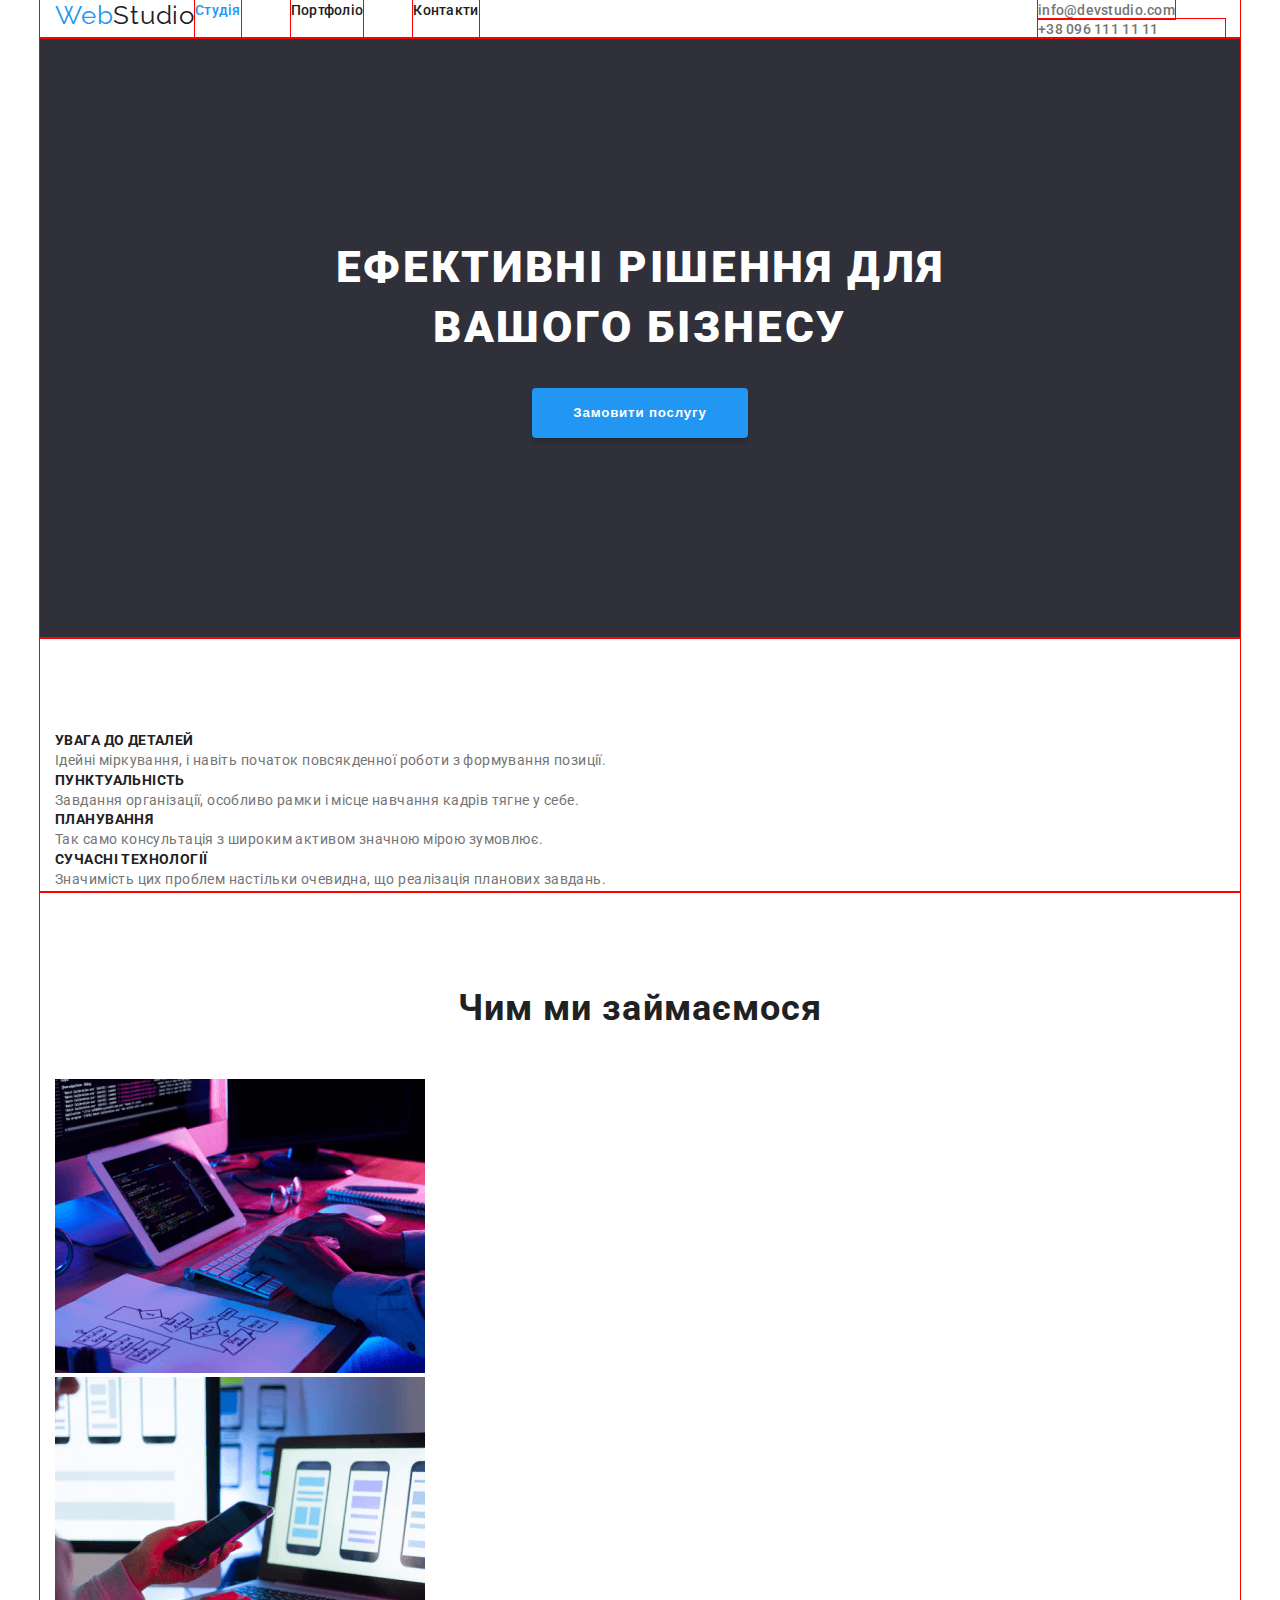
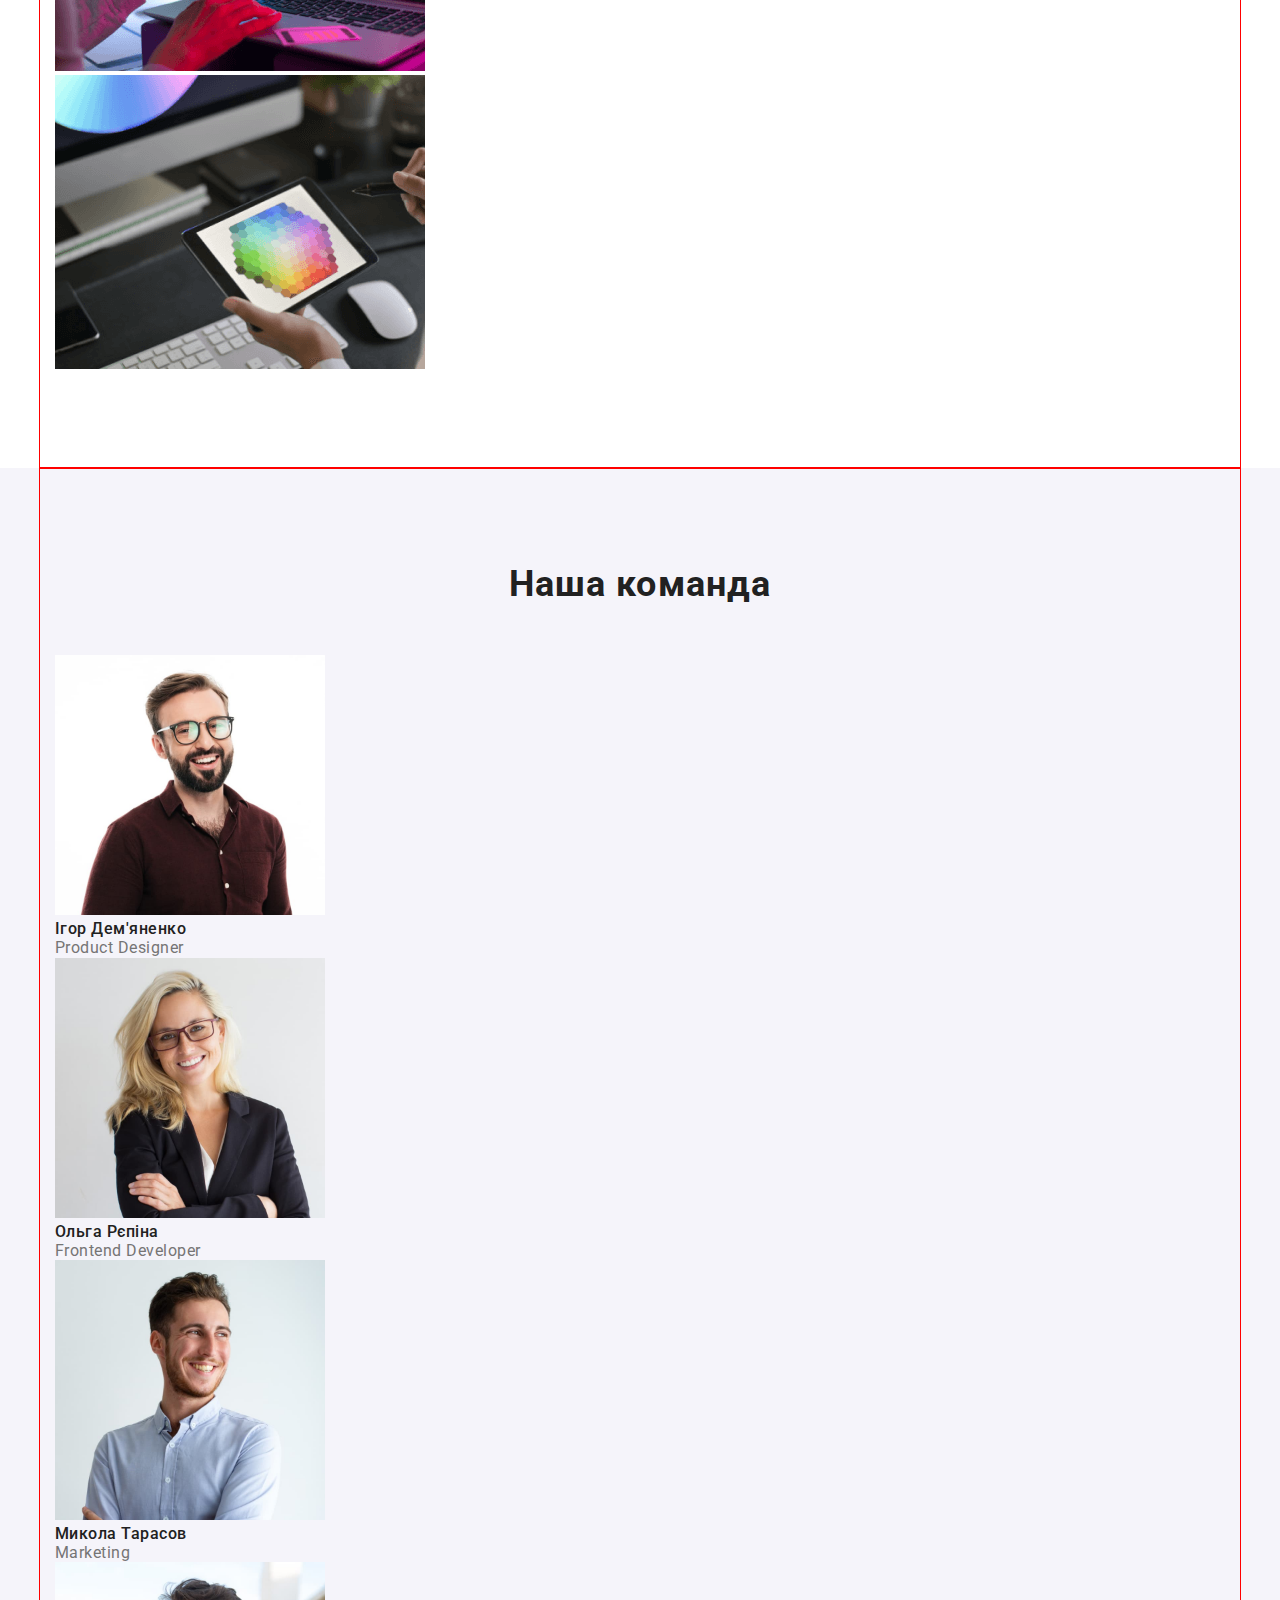
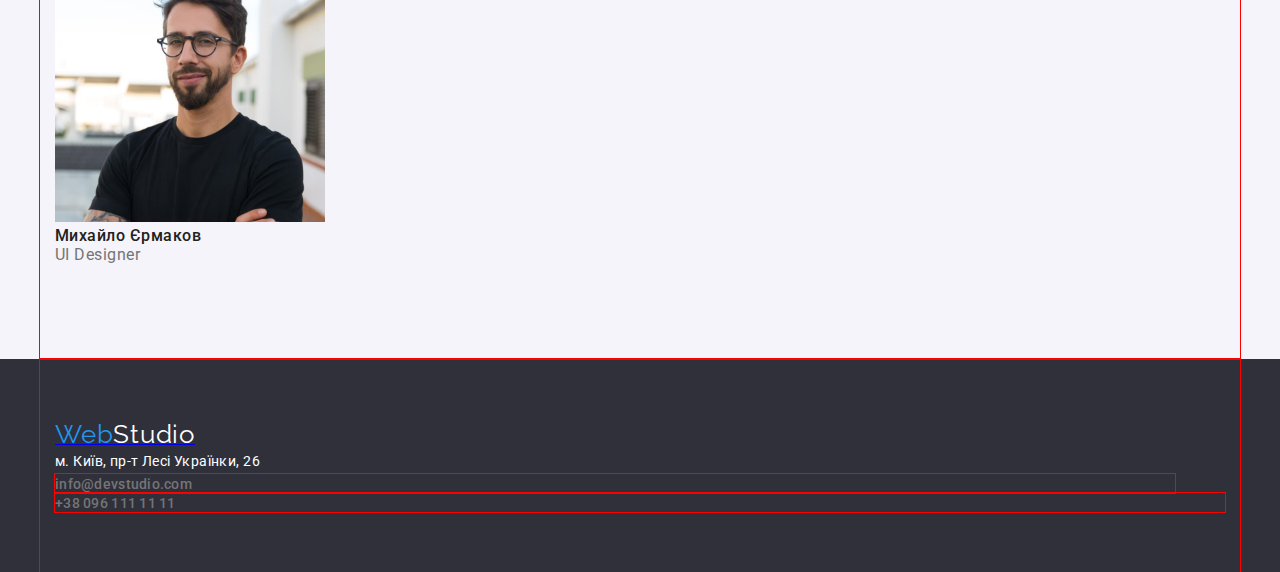
==== index.html @ 4ebe575e "set block model" ====
<!DOCTYPE html>
<html lang="uk">
<head>
    <meta charset="UTF-8">
    <meta http-equiv="X-UA-Compatible" content="IE=edge">
    <meta name="viewport" content="width=device-width, initial-scale=1.0">
    <title>Студія</title>
    <link rel="preconnect" href="https://fonts.googleapis.com">
    <link rel="preconnect" href="https://fonts.gstatic.com" crossorigin>
    <link href="https://fonts.googleapis.com/css2?family=Raleway:wght@700&family=Roboto:wght@400;500;700;900&display=swap"
    rel="stylesheet">
    <link rel="stylesheet" href="https://cdnjs.cloudflare.com/ajax/libs/modern-normalize/1.1.0/modern-normalize.min.css" integrity="sha512-wpPYUAdjBVSE4KJnH1VR1HeZfpl1ub8YT/NKx4PuQ5NmX2tKuGu6U/JRp5y+Y8XG2tV+wKQpNHVUX03MfMFn9Q==" crossorigin="anonymous" referrerpolicy="no-referrer" />
    <link rel="stylesheet" href="./css/styles.css">
</head>

<body class="page">
    <header>
        <div class="container header-flex">
            <!-- WebStudio Logo —- include "img" (in case of logo) or text (in case of formatted text) into "a"
                because normally users use it to return to a home page-->
                <!-- tag nav is also for "logo" -->
            <nav>
                <!-- Navigation -->
                <a href="./index.html" class="logo">
                    <span class="logo-1-3">Web</span><span class="logo-2-3">Studio</span>
                </a>
                <ul class="list page-nav">
                    <li><a href="./index.html" class="current">Студія</a></li>
                    <li><a href="./portfolio.html">Портфоліо</a></li>
                    <li><a href="">Контакти</a></li>
                </ul>
            </nav>
            <!-- Contacts List -->
            <ul class="list contact-nav">
                <li><a href="mailto:info@devstudio.com">info@devstudio.com</a></li>
                <li><a href="tel:+380961111111">+38 096 111 11 11</a></li>
            </ul>
        </div>
    </header>
    <!-- Unique Page Content -->
    <main>
    <!-- add section within block div because it is a separate section -->
        <section class="hero container">
            <!-- if u c that a part of a string begins from a new string simply use "br" -->
            <h1 class="hero-title">Ефективні рішення для <br /> вашого бізнесу</h1>
            <button type="button" class="hero-button">Замовити послугу</button>
        </section>
        <!-- one block for the next two sections(?) -->
            <!-- use "section" when u c homogeneous content for semantics -->
        <section class="section">
            <div class="container">
                <!-- sometimes there can be no header in a section. adding a header to it (h2 below) improves semantics -->
                <h2 class="hide-heading">Наші переваги</h2>
                <!-- use "ul" if u see several similar elements repeating in a row -->
                <ul class="list pros-list">
                    <li>
                        <h3 class="section-title">Увага до деталей</h3>
                        <p class="section-text">Ідейні міркування, і навіть початок повсякденної роботи з формування позиції.</p>
                    </li>
                    <li>
                        <h3 class="section-title">Пунктуальність</h3>
                        <p class="section-text">Завдання організації, особливо рамки і місце навчання кадрів тягне у себе.</p>
                    </li>
                    <li>
                        <h3 class="section-title">Планування</h3>
                        <p class="section-text">Так само консультація з широким активом значною мірою зумовлює.</p>
                    </li>
                    <li>
                        <h3 class="section-title">Сучасні технології</h3>
                        <p class="section-text">Значимість цих проблем настільки очевидна, що реалізація планових завдань.</p>
                    </li>
                </ul>
            </div>
        </section>
        <!-- what we do section -->
        <section class="section-services">
            <div class="container activity-list">
                <h2 class="section-title bigfont">Чим ми займаємося</h2>
                <!-- use "ul" if u see several similar elements repeating in a row -->
                <ul class="list">
                    <li>
                        <img src="images/box1.png" alt="What We Do Picture" width="370">
                    </li>
                    <li>
                        <img src="images/box2.png" alt="What We Do Picture" width="370">
                    </li>
                    <li>
                        <img src="images/box3.png" alt="What We Do Picture" width="370">
                    </li>
                </ul>  
            </div>  
        </section>
            <!-- add "our team" section -->
        <section class="section team">
            <div class="container team-list">
                <h2 class="section-title bigfont">Наша команда</h2>
                <!-- use "ul" if u see several similar elements repeating in a row -->
                <ul class="list">
                    <li>
                        <img src="images/ihor.jpg" alt="Photo of Ihor D." width="270">
                        <h3 class="team-member">Ігор Дем'яненко</h3>
                        <p class="work-position">Product Designer</p>
                    </li>
                    <li>
                        <img src="images/olha.jpg" alt="Photo of Olha R." width="270">
                        <h3 class="team-member">Ольга Рєпіна</h3>
                        <p class="work-position">Frontend Developer</p>
                    </li>
                    <li>
                        <img src="images/mykola.jpg" alt="Photo of Mykola T." width="270">
                        <h3 class="team-member">Микола Тарасов</h3>
                        <p class="work-position">Marketing</p>
                    </li>
                    <li>
                        <img src="images/mykhailo.jpg" alt="Photo of Mykhailo Y." width="270">
                        <h3 class="team-member">Михайло Єрмаков</h3>
                        <p class="work-position">UI Designer</p>
                    </li>
                </ul>
            </div>
        </section>
    </main>
    <footer class="page-footer">
        <div class="container footer-padding">
            <a href="./index.html">
                <span class="logo-1-3">Web</span><span class="logo-3-3">Studio</span>
            </a>
            <address class="address">
                <p class="entry">м. Київ, пр-т Лесі Українки, 26</p>
                <ul class="list contact-nav">
                    <li><a href="mailto:info@devstudio.com" class="contact">info@devstudio.com</a></li>
                    <li><a href="tel:+380961111111" class="contact">+38 096 111 11 11</a></li>
                </ul>
            </address>
        </div>
    </footer>
</body>
</html>
---- css/styles.css ----
/* main text color: #212121 */
/* secondary text color: #757575 */
/* white text color: #FFFFFF */
/* white page bg color: #FFFFFF */
/* secondary page bg color: #F5F4FA */
/* accent color: #2196F3 */
/* dark hero bg and footer bg color: #2F303A */
/* off white color: #F5F4FA */

/* page main color custom css variables */
:root {
    --main-text-color: #212121;
    --secondary-text-color: #757575;
    --accent-color: #2196F3;
    --off-white-color: #F5F4FA;
    --white-text-color: #FFFFFF;
    --dark-background-color: #2F303A;
}

p,
h1,
h2,
h3,
h4,
h5,
h6 {
    margin: 0;
}
/* common page style */
.page {
    margin: 0;
    background-color: #FFFFFF;
    color: var(--secondary-text-color);
    font-family: 'Roboto', sans-serif;
}

html {
    box-sizing: border-box;
}

*,
*::before,
*::after {
    box-sizing: inherit;
}

.container {
    width: 1200px;
    padding-left: 15px;
    padding-right: 15px;
    margin-left: auto;
    margin-right: auto;

    outline: 1px solid red;
}

.header-flex {
    display: flex;
    justify-content: space-between;
}

nav {
    display: flex;
}

/* logo style */
.logo-1-3 {
    color: var(--accent-color);
}

.logo-2-3 {
    color: var(--main-text-color);
}

.logo-3-3 {
    color: var(--white-text-color);
}

.logo,
.logo-1-3,
.logo-2-3,
.logo-3-3 {
    text-decoration: none;
    font-family: 'Raleway', sans-serif;
    font-size: 26px;
    line-height: 1.2;
    letter-spacing: 0.03em;
}

/* remove dots from list and settings reset */
.list {
    list-style: none;
    margin-top: 0;
    margin-bottom: 0;
    padding-left: 0;
}

.pros-list {
    padding-top: 95px;
}

.activity-list {
    padding-top: 95px;
    padding-bottom: 95px;
}

.team-list {
    padding-top: 95px;
    padding-bottom: 95px;
}

.filter-list {
    padding-top: 95px;
}

.works-list {
    padding-top: 35px;
    padding-bottom: 95px;
}

/* hide logical header */

.hide-heading {
    display: none;
}

/* page nav */
.page-nav {
    display: flex;
    padding-left: 0;
}

.page-nav li {
    outline: 1px solid red;
}

.page-nav li:not(:last-child) {
    margin-right: 50px;
}

.page-nav a {
    color: var(--main-text-color);
    text-decoration: none;
    font-weight: 500;
    font-size: 14px;
    line-height: 1.14;
    letter-spacing: 0.02em;
}

.contact-nav {
    padding-left: 0;
}

.contact-nav a {
    color: var(--secondary-text-color);
    text-decoration: none;
    font-weight: 500;
    font-size: 14px;
    line-height: 1.14;
    letter-spacing: 0.02em;
}

.contact-nav li {
    outline: 1px solid red;
    margin: 0;
}

.contact-nav li:not(:last-child) {
    margin-right: 50px;
}

.page-nav a:hover,
.contact-nav a:hover,
.page-nav a:focus,
.contact-nav a:focus {
    color: var(--accent-color);
}

.page-nav a.current {
    color: var(--accent-color);
}

/* hero */

.hero {
    background-color: var(--dark-background-color);
    padding-top: 200px;
    padding-bottom: 200px;
    /* put text-align: center; into parent and all descendants will inherit centrical alignment */
    text-align: center;
}

.hero .hero-title {
    color: var(--white-text-color);
    font-weight: 900;
    font-size: 44px;
    line-height: 1.36;
    letter-spacing: 0.06em;
    text-transform: uppercase;

    margin-top: 0;
    margin-bottom: 30px;
}

.hero-button {
    color: var(--white-text-color);
    font-weight: 700;
    line-height: 1.88;
    letter-spacing: 0.06em;
    
    background-color: var(--accent-color);

    min-width: 216px;
    height: 50px;

    box-shadow: 0px 4px 4px rgba(0, 0, 0, 0.15);
    border-radius: 4px;
    border: 0;
}

.hero-button:hover {
    cursor: pointer;
}

/* section title formatting */
.section.team {
    background-color: var(--off-white-color);
}

.section-title {
    color: var(--main-text-color);
    font-weight: 700;
    font-size: 14px;
    line-height: 1.14;
    letter-spacing: 0.03em;
    text-transform: uppercase;
    margin-top:0;
}

.section-text {
    font-weight: 400;
    font-size: 14px;
    line-height: 1.71;
    letter-spacing: 0.03em;
}

.section-title.bigfont {
    font-size: 36px;
    line-height: 1.17;
    text-align: center;
    text-transform: unset;
    margin-bottom: 50px;
}

/* our team */

.team-member {
    color: var(--main-text-color);
    font-weight: 500;
    font-size: 16px;
    line-height: 1.19;
    letter-spacing: 0.03em;
}

.work-position {
    font-weight: 400;
    font-size: 16px;
    line-height: 1.19;
    letter-spacing: 0.03em;
}

/* buttons */

.button {
    color: var(--main-text-color);
    background-color: var(--off-white-color);
    border: 0px;

    font-family: inherit;
    font-weight: 500;
    font-size: 16px;
    line-height: 1.62;
    letter-spacing: 0.03em;

    cursor: pointer;
}
.button:hover,
.button:focus {
    color: var(--white-text-color);
    background-color: var(--accent-color);
}

/* works section */

.works a {
    text-decoration: none;
}

.works h2 {
    color: var(--main-text-color);
    font-weight: 700;
    font-size: 18px;
    line-height: 2;
    letter-spacing: 0.06em;
}

.works p {
    color: var(--secondary-text-color);
    font-weight: 400;
    font-size: 16px;
    line-height: 1.88;
    letter-spacing: 0.03em;
}

/* footer */
.page-footer {
    background-color: var(--dark-background-color);
}

.footer-padding {
    padding-top: 60px;
    padding-bottom: 60px;
}

.entry {
    color: var(--white-text-color);
    font-style: normal;
    font-weight: 400;
    font-size: 14px;
    line-height: 1.71;
    letter-spacing: 0.03em;
}

.contact {
    color: rgba(255, 255, 255, 0.6);
    font-style: normal;
    text-decoration: none;
    font-weight: 400;
    font-size: 14px;
    line-height: 1.71;
    letter-spacing: 0.03em;
}
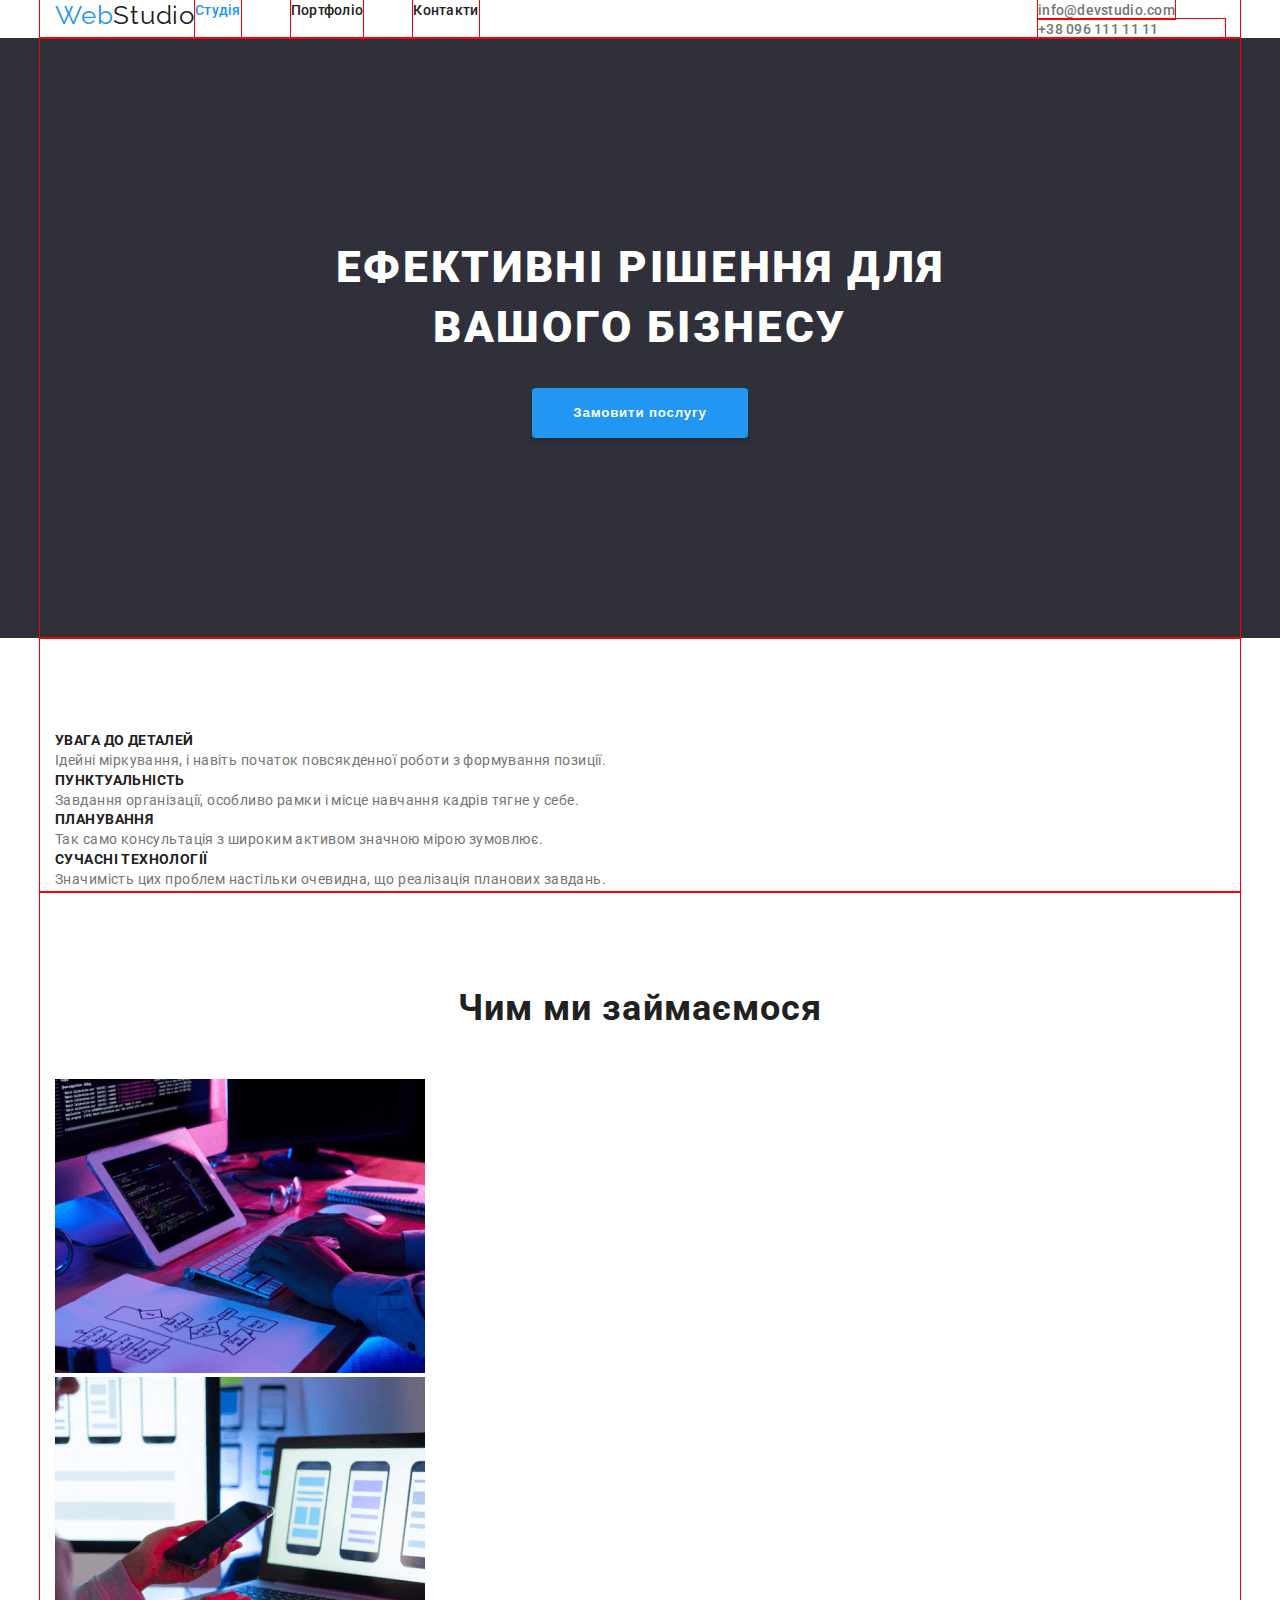
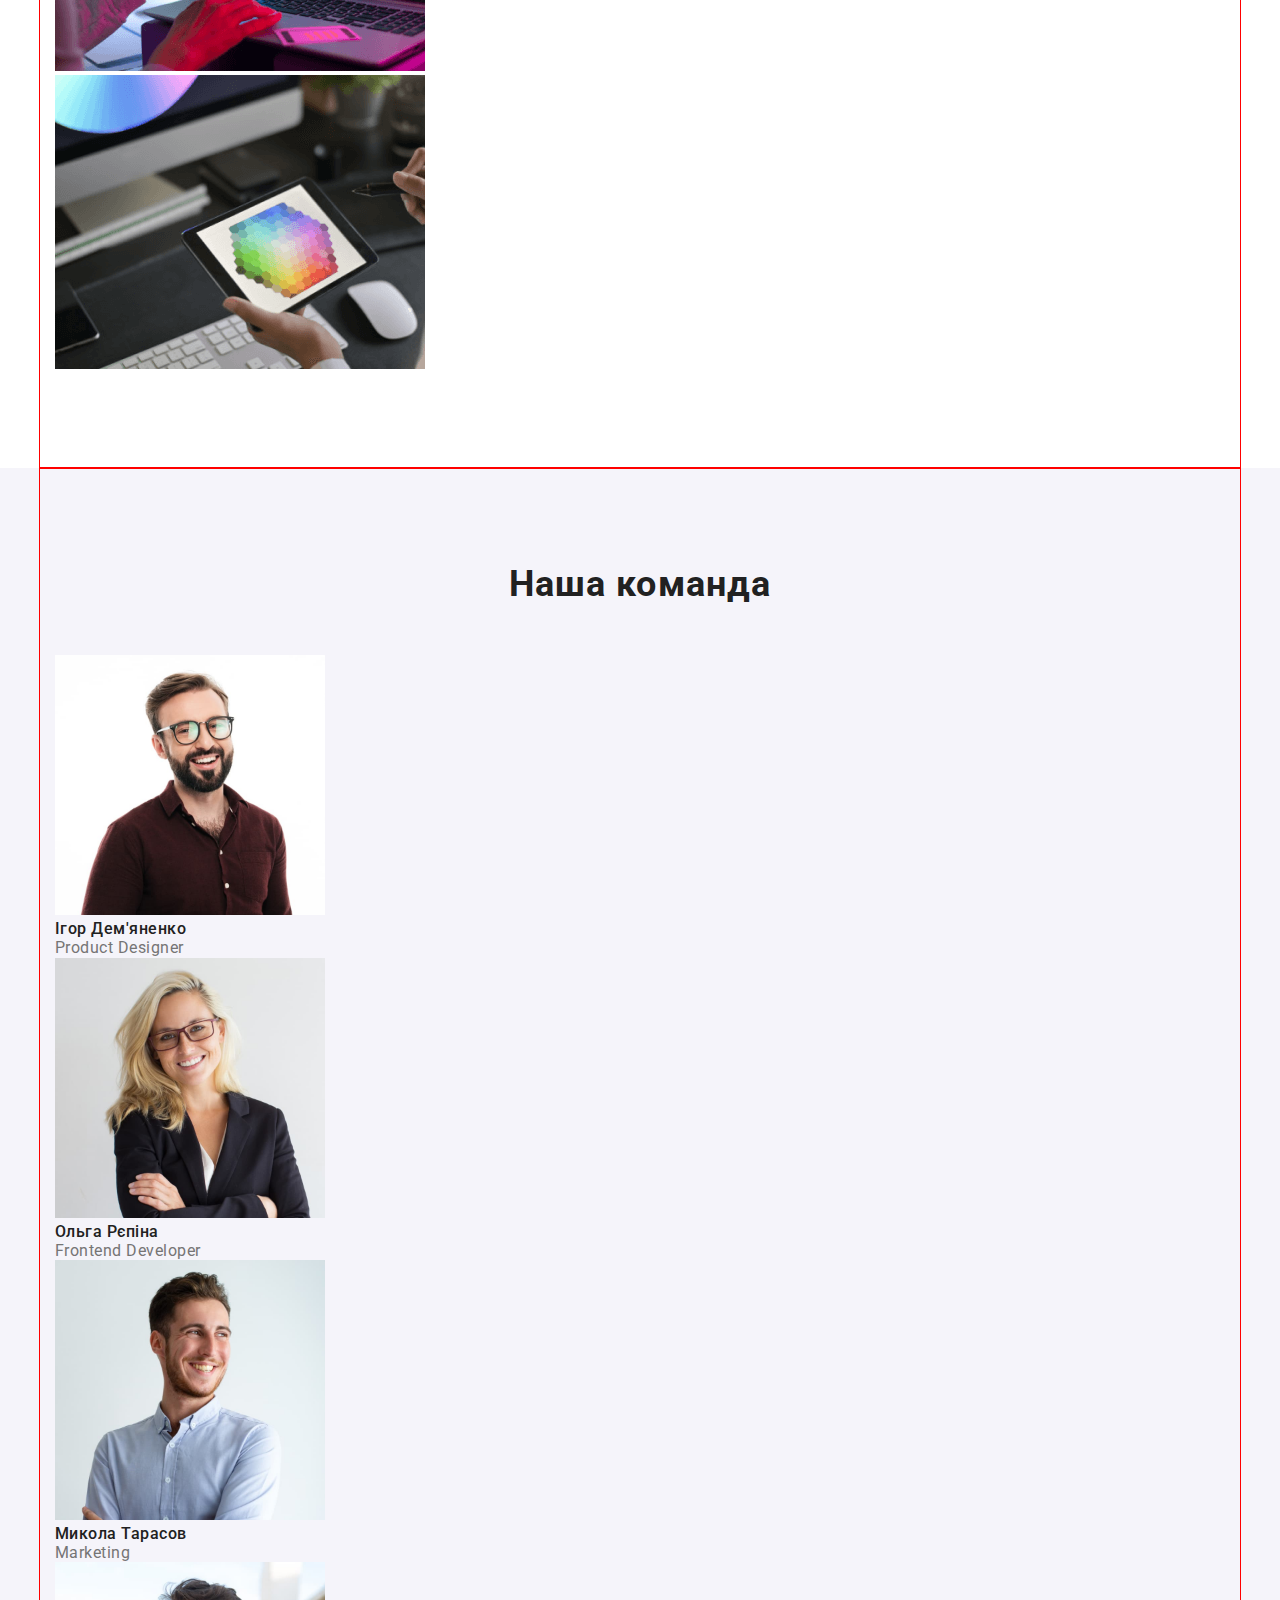
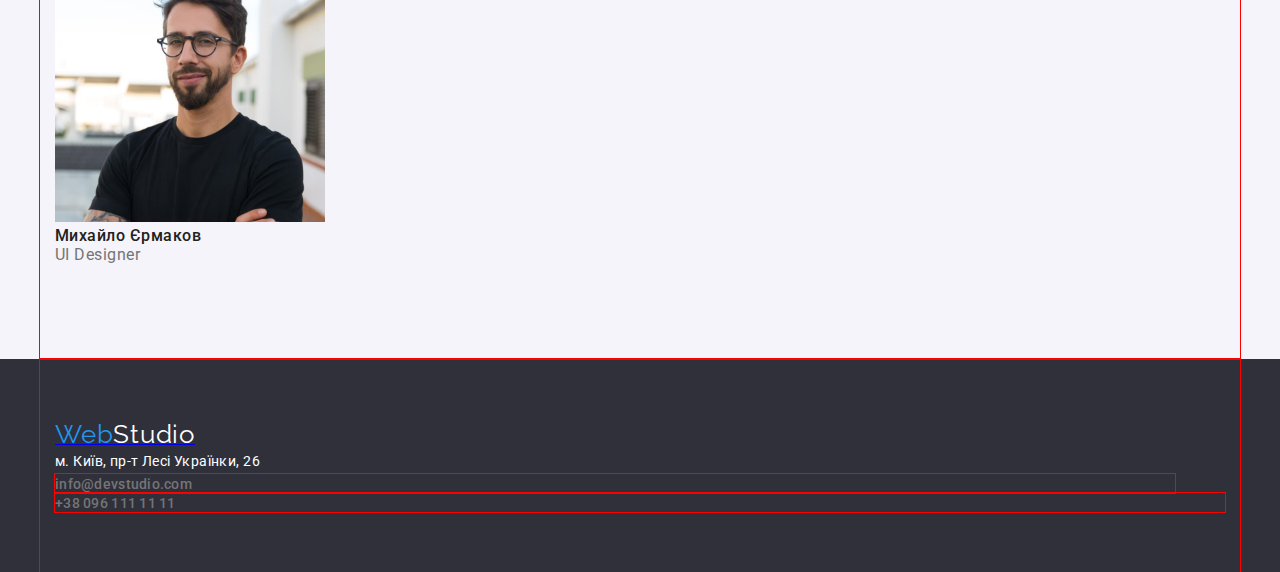
==== commit 558a96d9: "update styles.css" ====
--- a/index.html
+++ b/index.html
@@ -40,18 +40,20 @@
     <!-- Unique Page Content -->
     <main>
     <!-- add section within block div because it is a separate section -->
-        <section class="hero container">
-            <!-- if u c that a part of a string begins from a new string simply use "br" -->
-            <h1 class="hero-title">Ефективні рішення для <br /> вашого бізнесу</h1>
-            <button type="button" class="hero-button">Замовити послугу</button>
+        <section class="hero">
+            <div class="container">
+                <!-- if u c that a part of a string begins from a new string simply use "br" -->
+                <h1 class="hero-title">Ефективні рішення для <br /> вашого бізнесу</h1>
+                <button type="button" class="hero-button">Замовити послугу</button>
+            </div>
         </section>
         <!-- one block for the next two sections(?) -->
-            <!-- use "section" when u c homogeneous content for semantics -->
+            <!-- use "section" when you see homogeneous content for semantics -->
         <section class="section">
             <div class="container">
                 <!-- sometimes there can be no header in a section. adding a header to it (h2 below) improves semantics -->
                 <h2 class="hide-heading">Наші переваги</h2>
-                <!-- use "ul" if u see several similar elements repeating in a row -->
+                <!-- use "ul" if you see several similar elements repeating in a row -->
                 <ul class="list pros-list">
                     <li>
                         <h3 class="section-title">Увага до деталей</h3>
--- a/css/styles.css
+++ b/css/styles.css
@@ -184,10 +184,13 @@
 
 .hero {
     background-color: var(--dark-background-color);
+    /* put text-align: center; into parent and all descendants will inherit centrical alignment */
+    text-align: center;
+}
+
+.hero .container {
     padding-top: 200px;
     padding-bottom: 200px;
-    /* put text-align: center; into parent and all descendants will inherit centrical alignment */
-    text-align: center;
 }
 
 .hero .hero-title {
@@ -211,7 +214,7 @@
     background-color: var(--accent-color);
 
     min-width: 216px;
-    height: 50px;
+    min-height: 50px;
 
     box-shadow: 0px 4px 4px rgba(0, 0, 0, 0.15);
     border-radius: 4px;
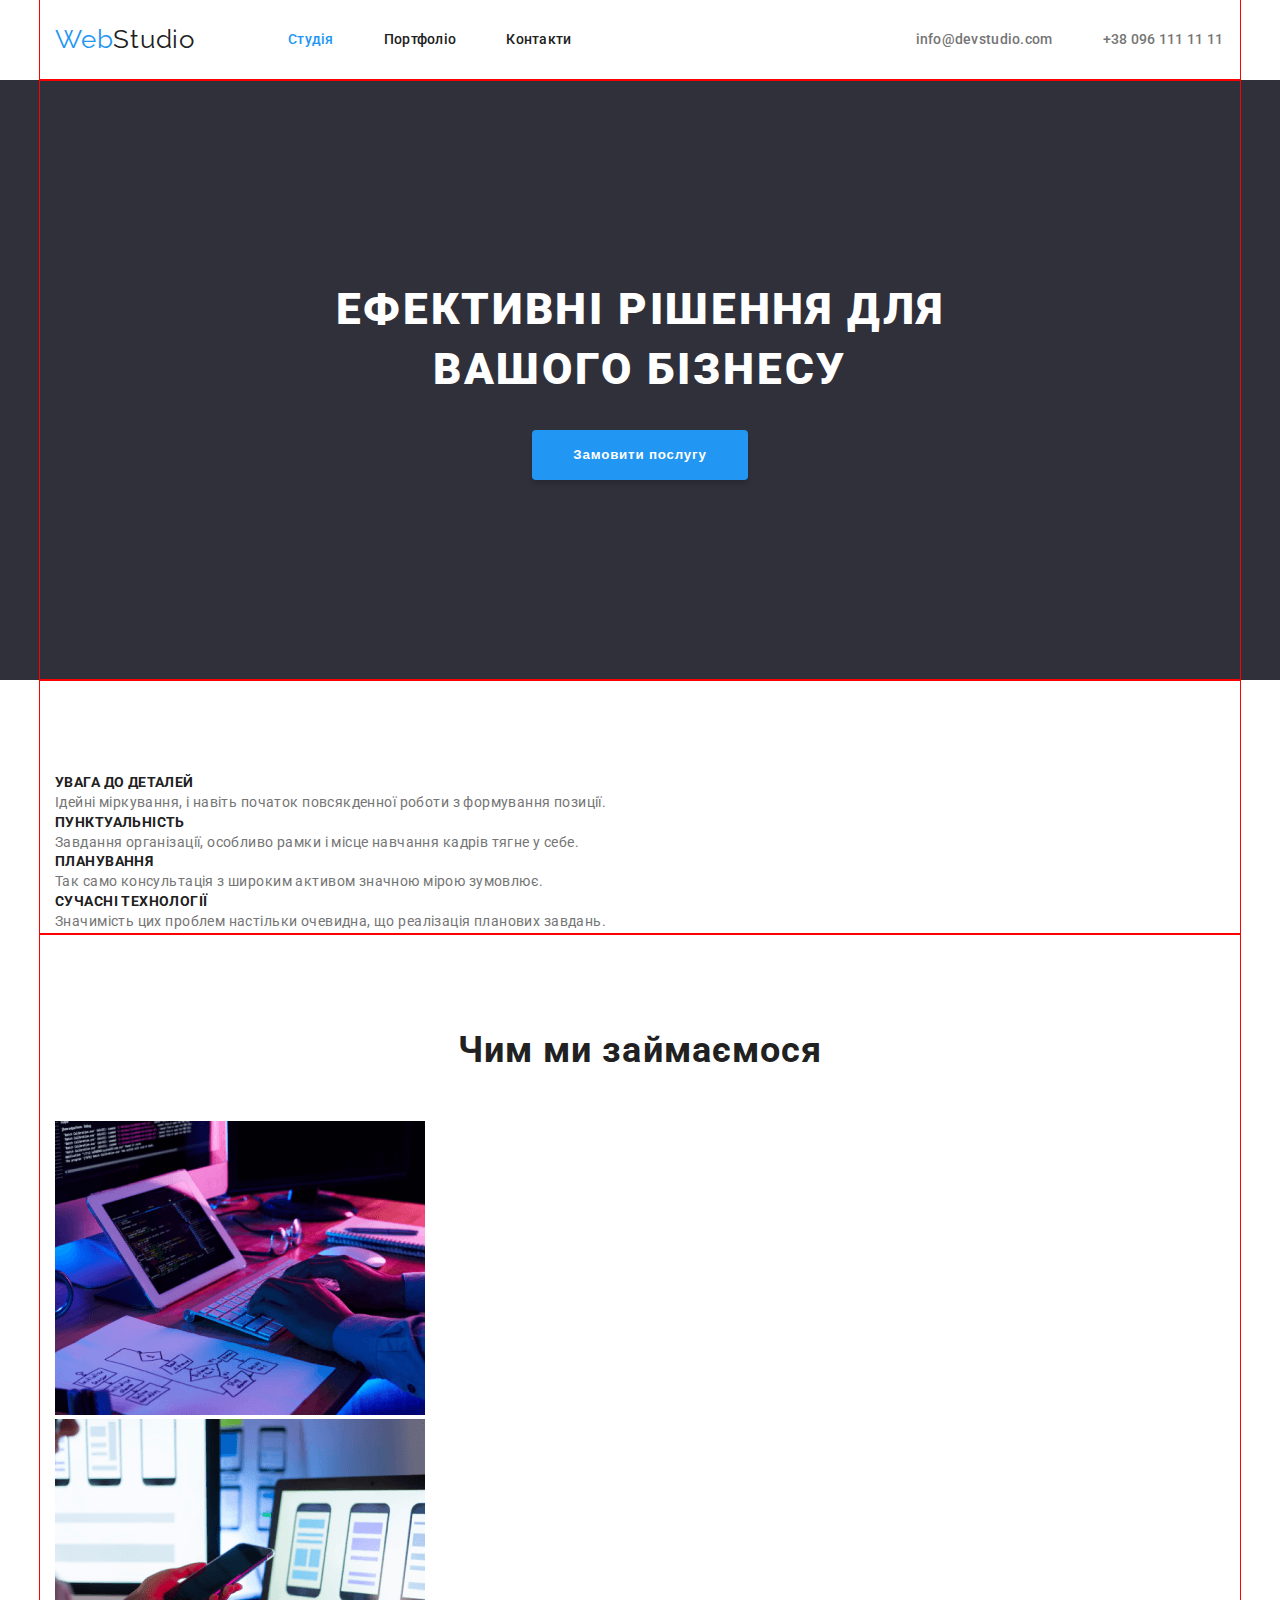
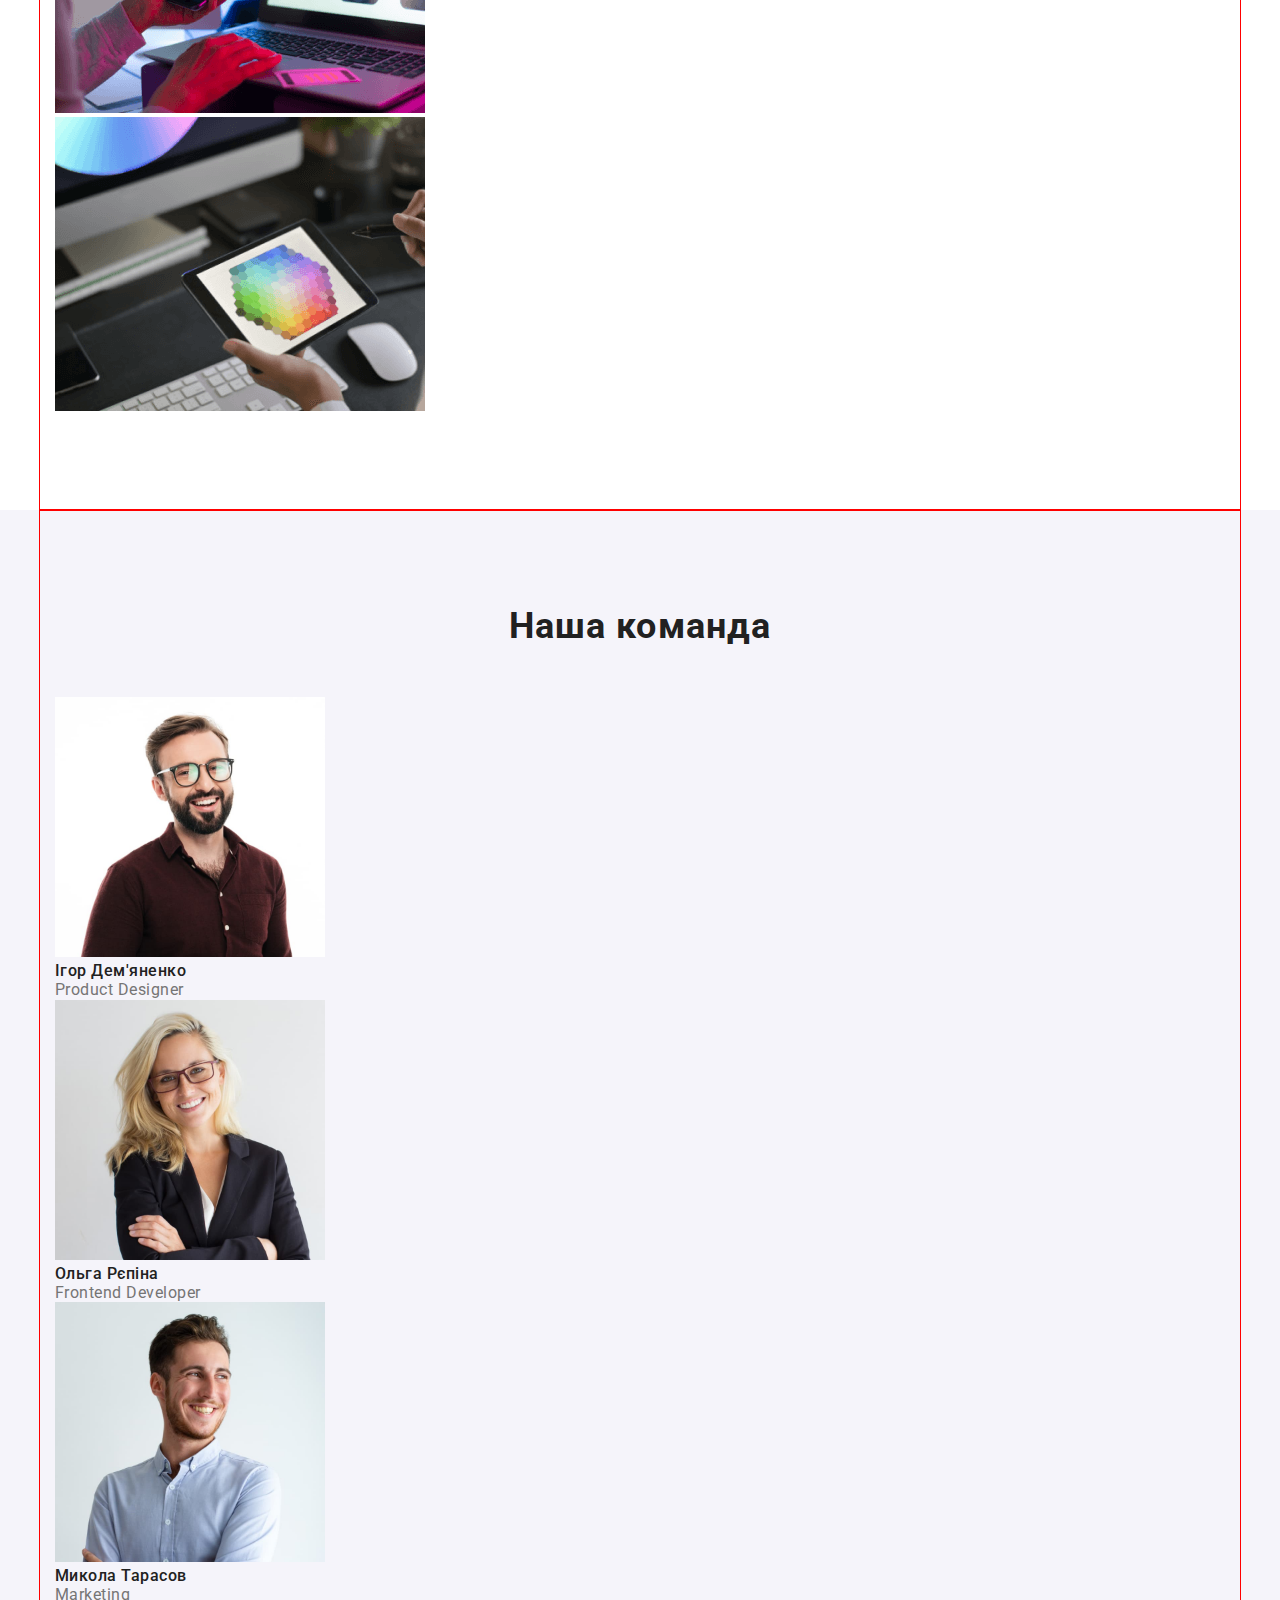
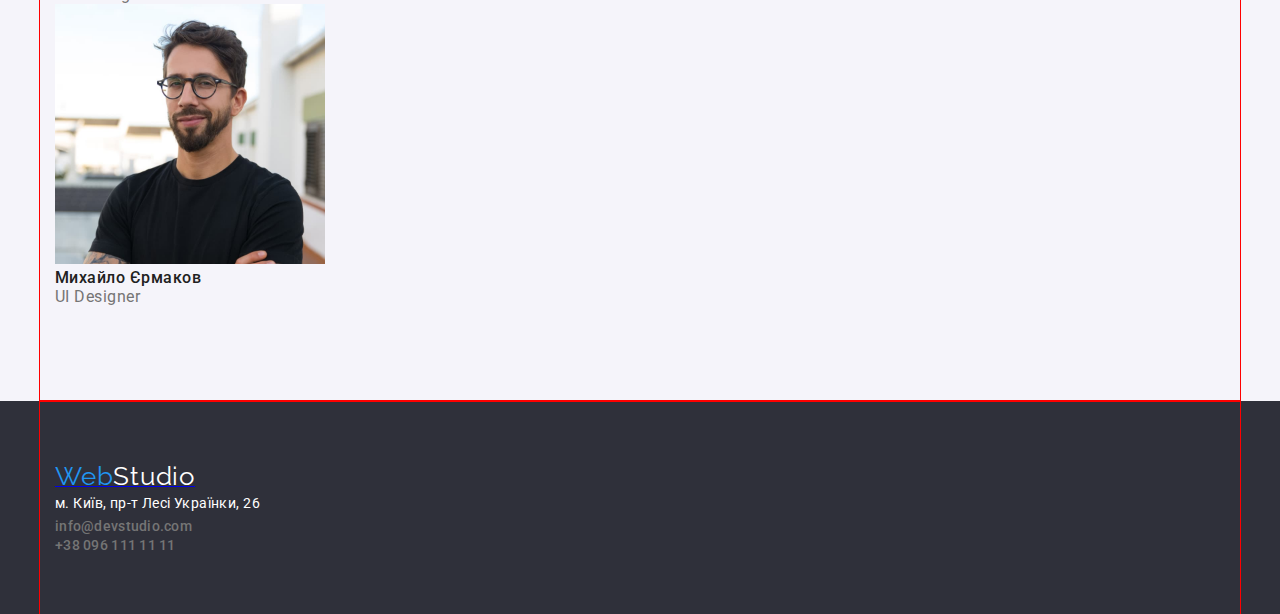
==== commit 10d9d6f8: "update header flex" ====
--- a/index.html
+++ b/index.html
@@ -14,8 +14,8 @@
 </head>
 
 <body class="page">
-    <header>
-        <div class="container header-flex">
+    <header class="container">
+        <div class="header-flex">
             <!-- WebStudio Logo —- include "img" (in case of logo) or text (in case of formatted text) into "a"
                 because normally users use it to return to a home page-->
                 <!-- tag nav is also for "logo" -->
@@ -31,7 +31,7 @@
                 </ul>
             </nav>
             <!-- Contacts List -->
-            <ul class="list contact-nav">
+            <ul class="list contact-nav contact-flex">
                 <li><a href="mailto:info@devstudio.com">info@devstudio.com</a></li>
                 <li><a href="tel:+380961111111">+38 096 111 11 11</a></li>
             </ul>
--- a/css/styles.css
+++ b/css/styles.css
@@ -56,11 +56,18 @@
 
 .header-flex {
     display: flex;
-    justify-content: space-between;
+    align-items: center;
+    height: 80px;
 }
 
 nav {
     display: flex;
+    margin-right: 344px;
+    align-items: center;
+}
+
+nav a {
+    display: block;
 }
 
 /* logo style */
@@ -74,6 +81,12 @@
 
 .logo-3-3 {
     color: var(--white-text-color);
+}
+
+.logo {
+    display: block;
+
+    margin-right: 93px;
 }
 
 .logo,
@@ -127,18 +140,18 @@
 /* page nav */
 .page-nav {
     display: flex;
-    padding-left: 0;
-}
-
-.page-nav li {
-    outline: 1px solid red;
 }
 
 .page-nav li:not(:last-child) {
     margin-right: 50px;
 }
-
+                        /* sequence for styles description: geometry -> colors&fonts -> animation & etc. */
 .page-nav a {
+    /* link is an inline element, so padding doesn't work.
+    to make it work make display: block (for block element)
+    or display: inline-block for inline-block element */
+    display: block;
+
     color: var(--main-text-color);
     text-decoration: none;
     font-weight: 500;
@@ -147,8 +160,16 @@
     letter-spacing: 0.02em;
 }
 
-.contact-nav {
-    padding-left: 0;
+.contact-flex {
+    display: flex;
+}
+
+.contact-flex li:not(:last-child) {
+    margin-right: 50px;
+}
+
+.contact-flex a {
+    display: block;
 }
 
 .contact-nav a {
@@ -161,12 +182,7 @@
 }
 
 .contact-nav li {
-    outline: 1px solid red;
     margin: 0;
-}
-
-.contact-nav li:not(:last-child) {
-    margin-right: 50px;
 }
 
 .page-nav a:hover,
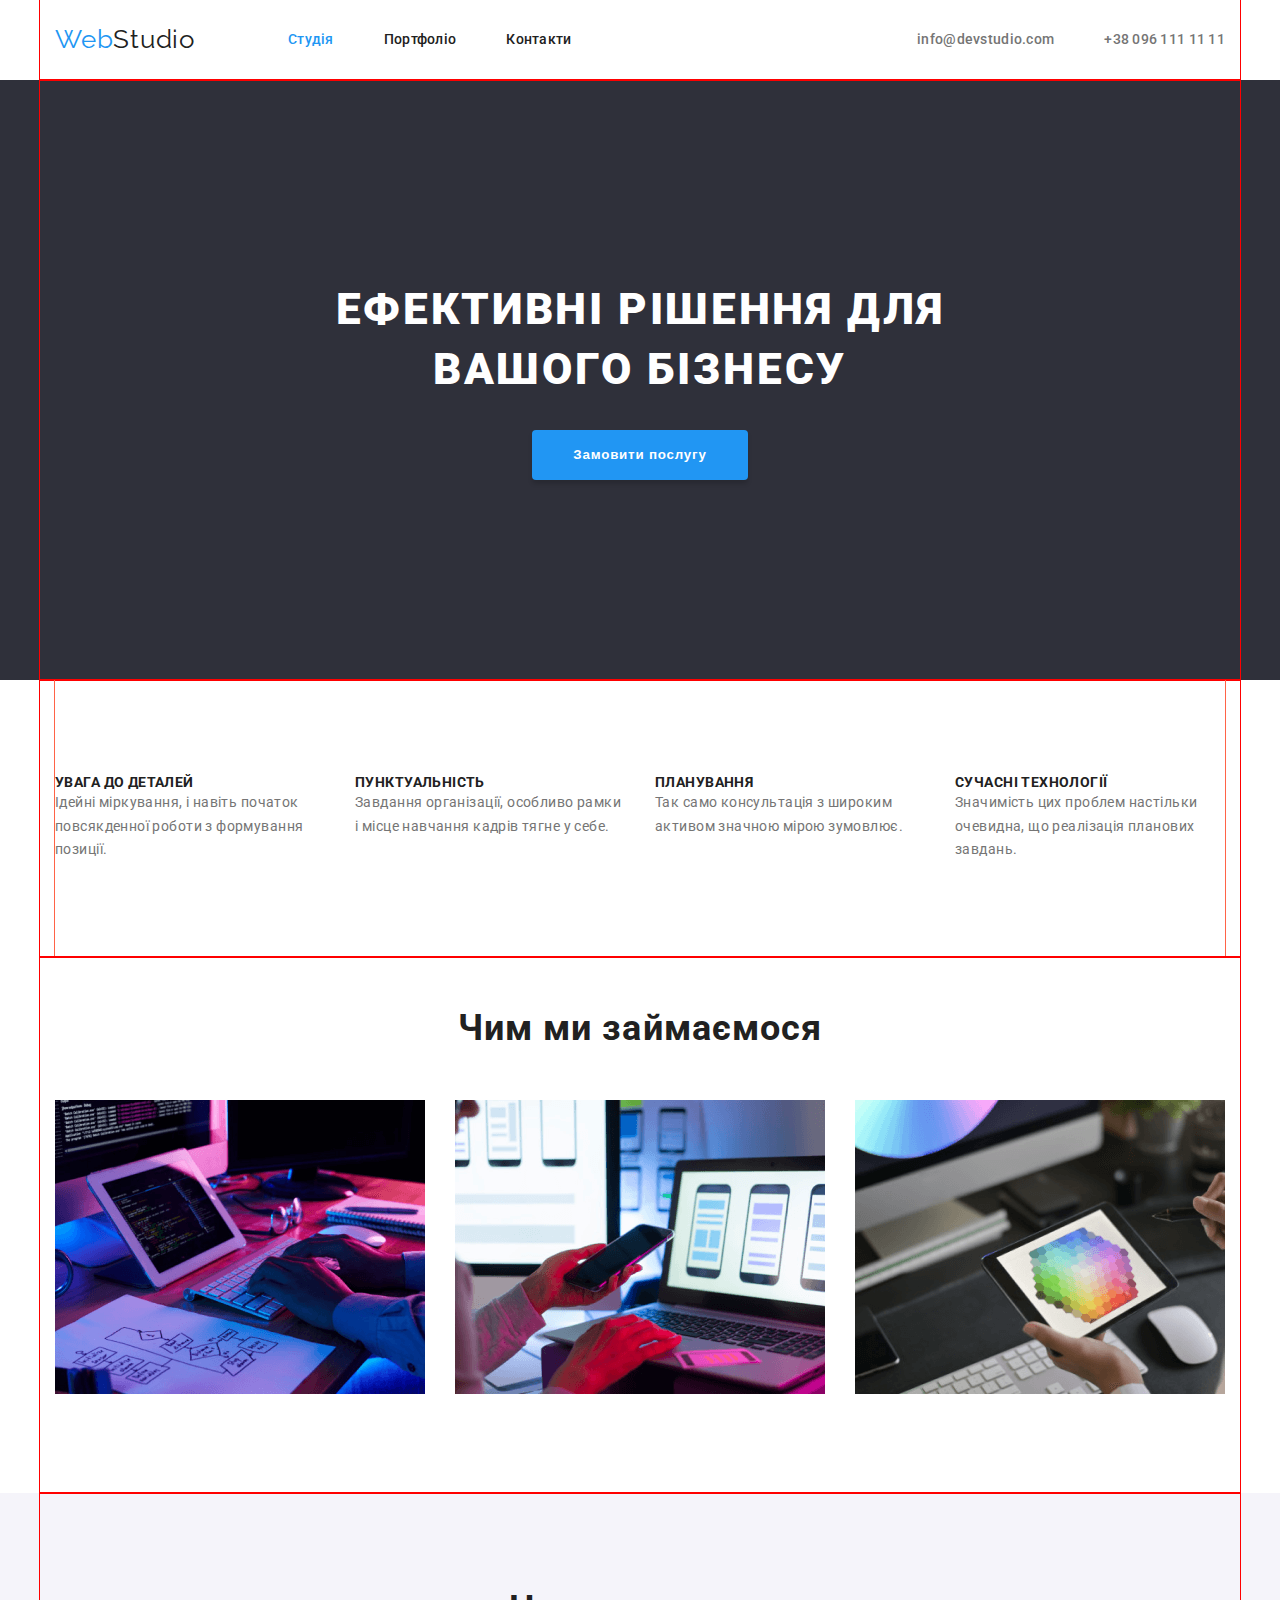
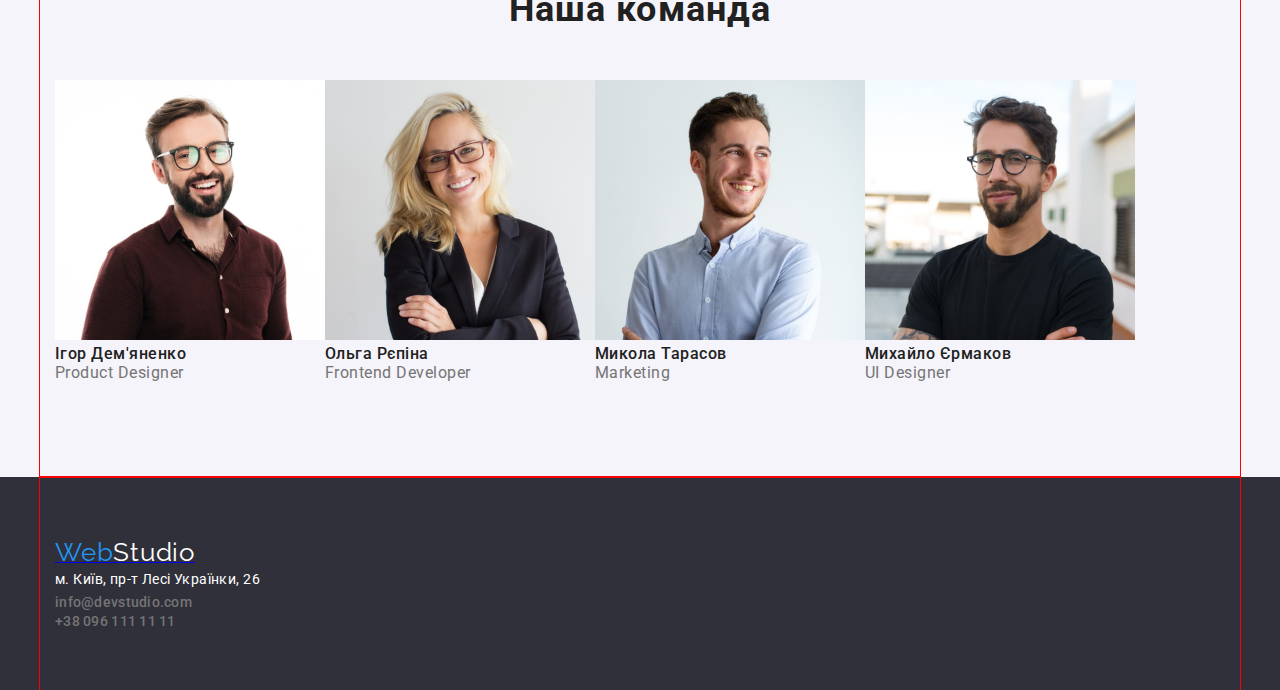
==== commit 0974cd7a: "update css" ====
--- a/index.html
+++ b/index.html
@@ -76,10 +76,10 @@
         </section>
         <!-- what we do section -->
         <section class="section-services">
-            <div class="container activity-list">
+            <div class="container">
                 <h2 class="section-title bigfont">Чим ми займаємося</h2>
                 <!-- use "ul" if u see several similar elements repeating in a row -->
-                <ul class="list">
+                <ul class="list activity-list">
                     <li>
                         <img src="images/box1.png" alt="What We Do Picture" width="370">
                     </li>
@@ -94,10 +94,10 @@
         </section>
             <!-- add "our team" section -->
         <section class="section team">
-            <div class="container team-list">
+            <div class="container">
                 <h2 class="section-title bigfont">Наша команда</h2>
                 <!-- use "ul" if u see several similar elements repeating in a row -->
-                <ul class="list">
+                <ul class="list team-list">
                     <li>
                         <img src="images/ihor.jpg" alt="Photo of Ihor D." width="270">
                         <h3 class="team-member">Ігор Дем'яненко</h3>
--- a/css/styles.css
+++ b/css/styles.css
@@ -62,7 +62,7 @@
 
 nav {
     display: flex;
-    margin-right: 344px;
+    margin-right: auto;
     align-items: center;
 }
 
@@ -109,16 +109,31 @@
 }
 
 .pros-list {
-    padding-top: 95px;
-}
-
-.activity-list {
+    display: flex;
     padding-top: 95px;
     padding-bottom: 95px;
+
+    outline: 1px solid tomato;
+}
+
+.pros-list h3,
+.pros-list p {
+    display: block;
+    width: 270px;
+}
+
+.pros-list li:not(:last-child) {
+    margin-right: 30px;
+}
+
+.activity-list {
+    display: flex;
+    justify-content: space-between;;
+    padding-bottom: 95px;
 }
 
 .team-list {
-    padding-top: 95px;
+    display: flex;
     padding-bottom: 95px;
 }
 
@@ -151,6 +166,8 @@
     to make it work make display: block (for block element)
     or display: inline-block for inline-block element */
     display: block;
+    padding-top: 32px;
+    padding-bottom: 32px;
 
     color: var(--main-text-color);
     text-decoration: none;
@@ -170,6 +187,8 @@
 
 .contact-flex a {
     display: block;
+    padding-top: 32px;
+    padding-bottom: 32px;
 }
 
 .contact-nav a {
@@ -264,14 +283,21 @@
 }
 
 .section-title.bigfont {
+    padding-top: 50px;
+    padding-bottom: 50px;
+
     font-size: 36px;
     line-height: 1.17;
     text-align: center;
     text-transform: unset;
-    margin-bottom: 50px;
 }
 
 /* our team */
+
+.section.team .bigfont {
+ padding-top: 95px;
+ padding-bottom: 50px;
+}
 
 .team-member {
     color: var(--main-text-color);
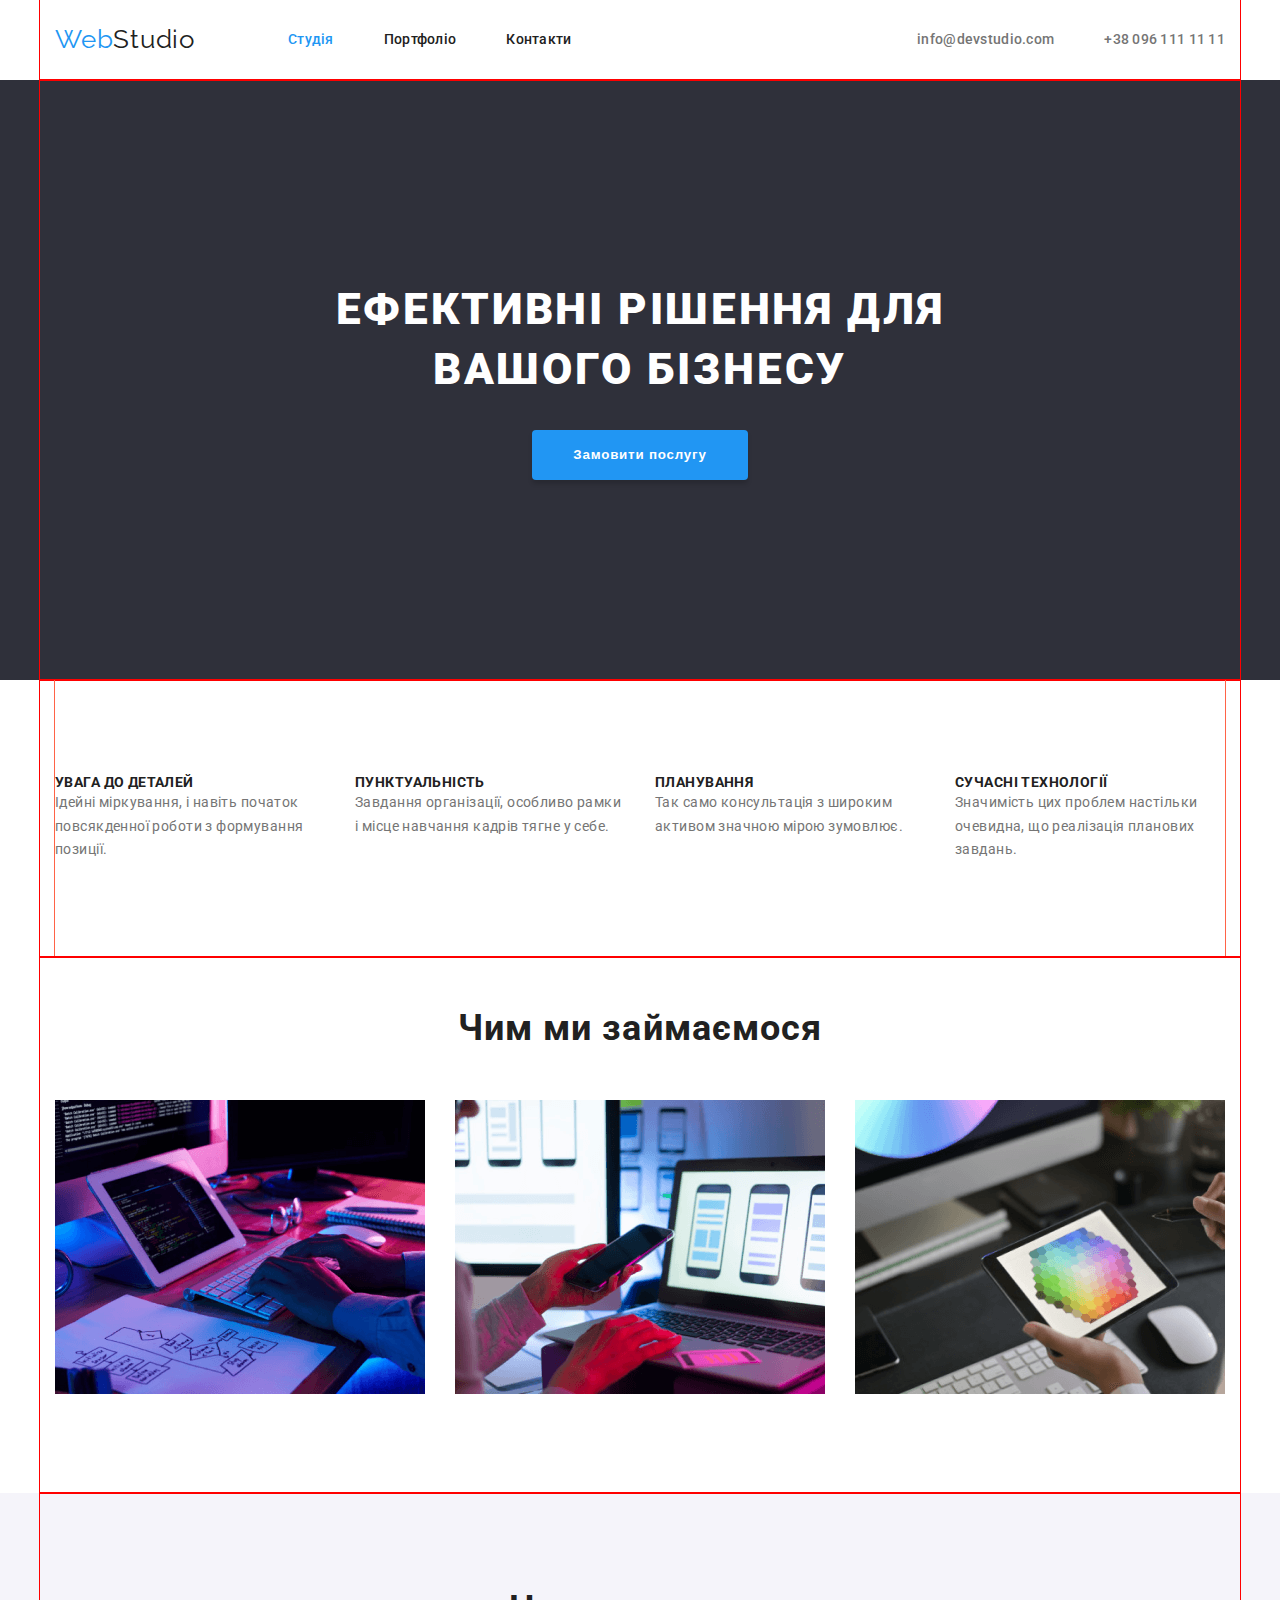
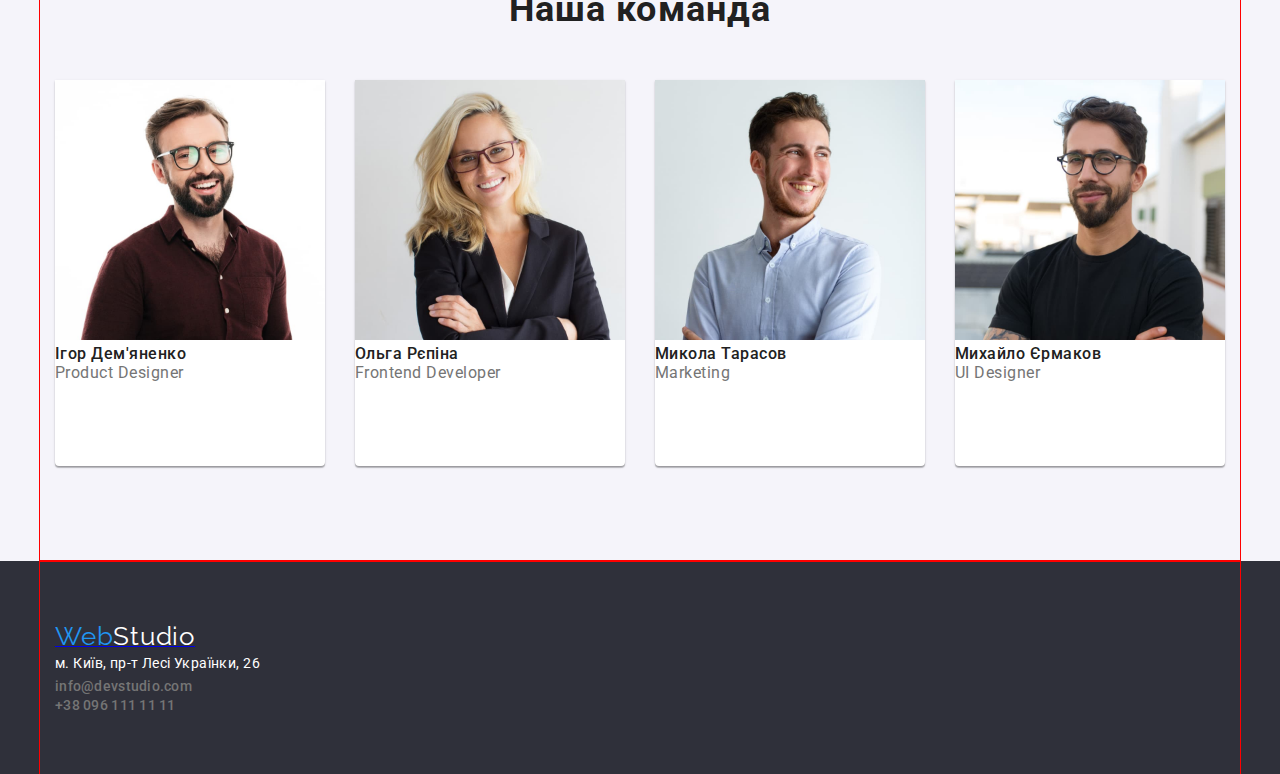
==== commit eb3eee0e: "update css" ====
--- a/index.html
+++ b/index.html
@@ -98,26 +98,34 @@
                 <h2 class="section-title bigfont">Наша команда</h2>
                 <!-- use "ul" if u see several similar elements repeating in a row -->
                 <ul class="list team-list">
-                    <li>
-                        <img src="images/ihor.jpg" alt="Photo of Ihor D." width="270">
-                        <h3 class="team-member">Ігор Дем'яненко</h3>
-                        <p class="work-position">Product Designer</p>
-                    </li>
-                    <li>
-                        <img src="images/olha.jpg" alt="Photo of Olha R." width="270">
-                        <h3 class="team-member">Ольга Рєпіна</h3>
-                        <p class="work-position">Frontend Developer</p>
-                    </li>
-                    <li>
-                        <img src="images/mykola.jpg" alt="Photo of Mykola T." width="270">
-                        <h3 class="team-member">Микола Тарасов</h3>
-                        <p class="work-position">Marketing</p>
-                    </li>
-                    <li>
-                        <img src="images/mykhailo.jpg" alt="Photo of Mykhailo Y." width="270">
-                        <h3 class="team-member">Михайло Єрмаков</h3>
-                        <p class="work-position">UI Designer</p>
-                    </li>
+                    <div class="card">
+                        <li>
+                            <img src="images/ihor.jpg" alt="Photo of Ihor D." width="270">
+                            <h3 class="team-member">Ігор Дем'яненко</h3>
+                            <p class="work-position">Product Designer</p>
+                        </li>
+                    </div>
+                    <div class="card">
+                        <li>
+                            <img src="images/olha.jpg" alt="Photo of Olha R." width="270">
+                            <h3 class="team-member">Ольга Рєпіна</h3>
+                            <p class="work-position">Frontend Developer</p>
+                        </li>
+                    </div>
+                    <div class="card">
+                        <li>
+                            <img src="images/mykola.jpg" alt="Photo of Mykola T." width="270">
+                            <h3 class="team-member">Микола Тарасов</h3>
+                            <p class="work-position">Marketing</p>
+                        </li>
+                    </div>
+                    <div class="card">
+                        <li>
+                            <img src="images/mykhailo.jpg" alt="Photo of Mykhailo Y." width="270">
+                            <h3 class="team-member">Михайло Єрмаков</h3>
+                            <p class="work-position">UI Designer</p>
+                        </li>
+                    </div>
                 </ul>
             </div>
         </section>
--- a/css/styles.css
+++ b/css/styles.css
@@ -134,7 +134,16 @@
 
 .team-list {
     display: flex;
+    justify-content: space-between;
     padding-bottom: 95px;
+}
+
+.card {
+    height: 386px;
+    background: var(--white-text-color);
+
+    box-shadow: 0px 1px 3px rgba(0, 0, 0, 0.12), 0px 1px 1px rgba(0, 0, 0, 0.14), 0px 2px 1px rgba(0, 0, 0, 0.2);
+    border-radius: 0px 0px 4px 4px;
 }
 
 .filter-list {
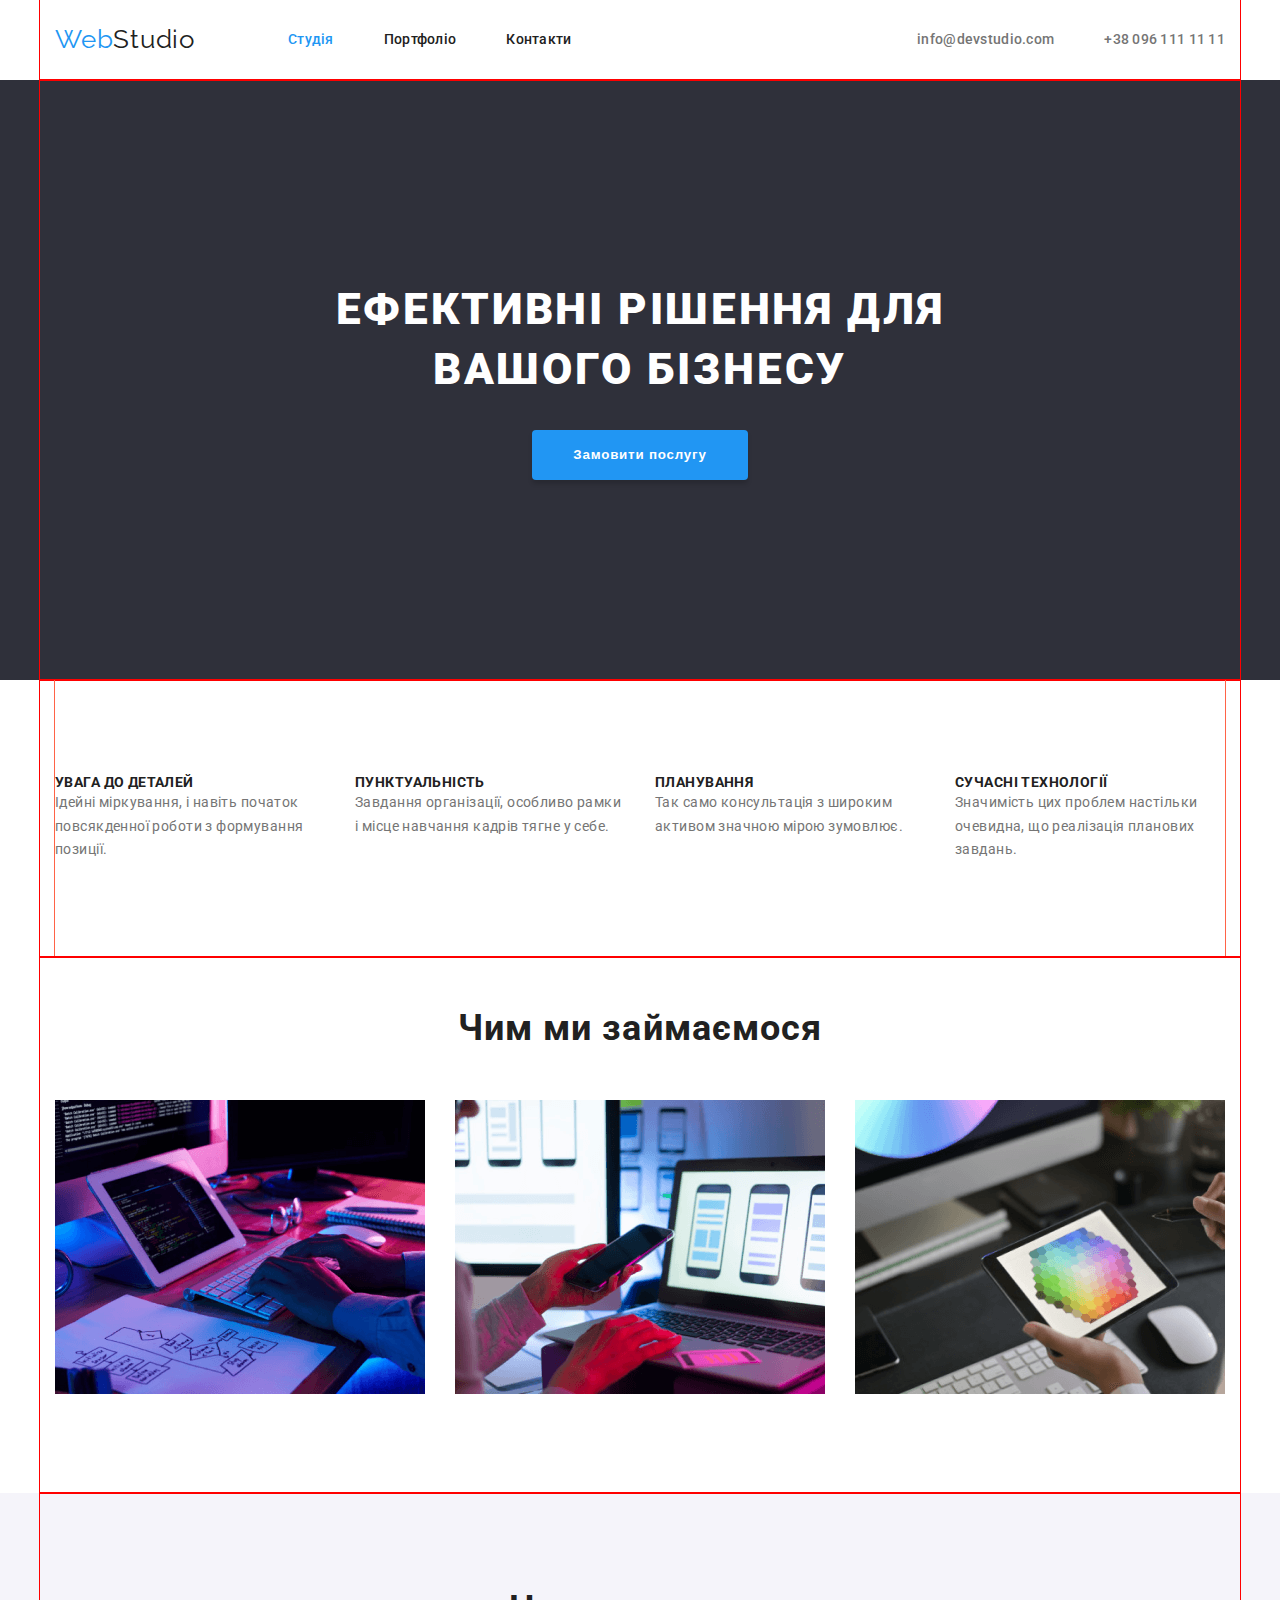
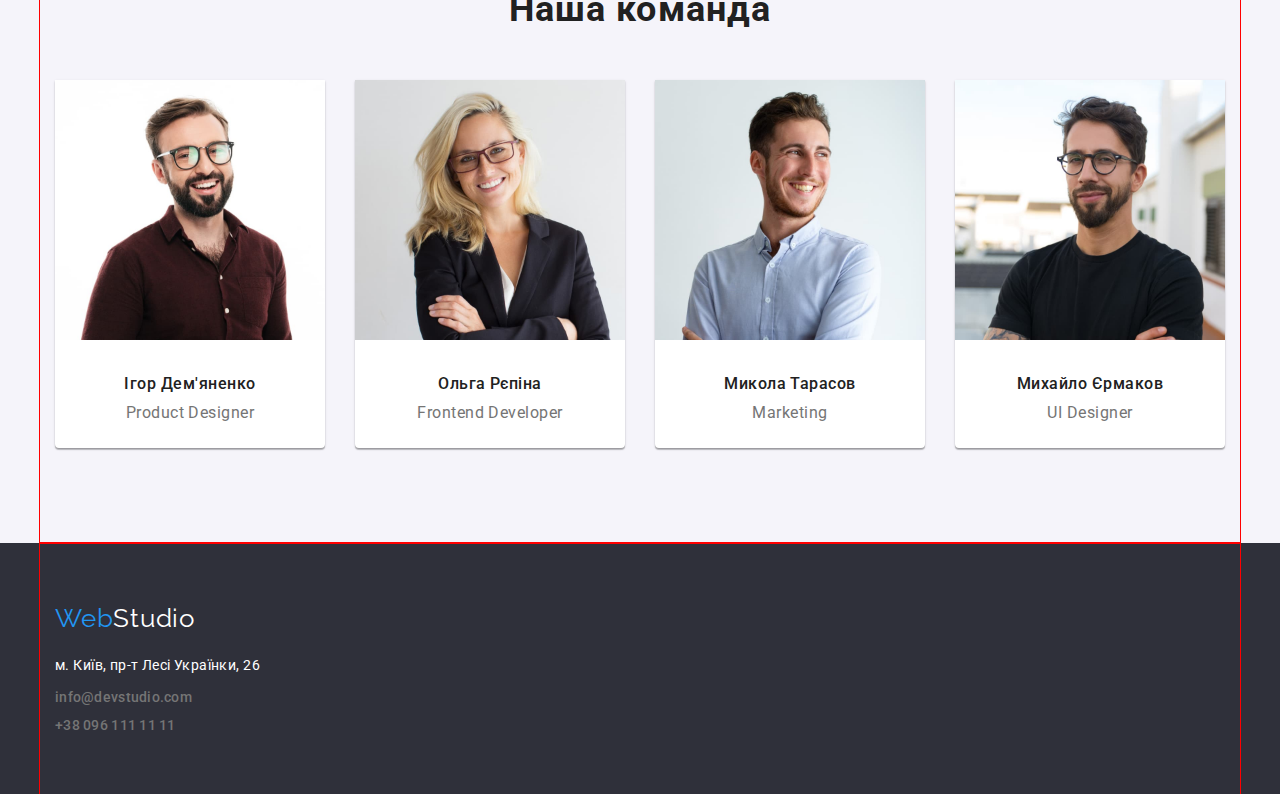
==== commit fcc35e4a: "update index portfolio and styles" ====
--- a/index.html
+++ b/index.html
@@ -132,7 +132,7 @@
     </main>
     <footer class="page-footer">
         <div class="container footer-padding">
-            <a href="./index.html">
+            <a href="./index.html" class="footer-logo">
                 <span class="logo-1-3">Web</span><span class="logo-3-3">Studio</span>
             </a>
             <address class="address">
--- a/css/styles.css
+++ b/css/styles.css
@@ -139,11 +139,23 @@
 }
 
 .card {
-    height: 386px;
+    height: 368px;
     background: var(--white-text-color);
 
     box-shadow: 0px 1px 3px rgba(0, 0, 0, 0.12), 0px 1px 1px rgba(0, 0, 0, 0.14), 0px 2px 1px rgba(0, 0, 0, 0.2);
     border-radius: 0px 0px 4px 4px;
+}
+
+.card h3 {
+    display: block;
+    margin-top: 30px;
+    margin-bottom: 10px;
+    text-align: center;
+}
+
+.card p {
+    text-align: center;
+
 }
 
 .filter-list {
@@ -376,6 +388,24 @@
     padding-bottom: 60px;
 }
 
+.footer-logo {
+    display: block;
+    text-decoration: none;
+    margin-bottom: 20px;
+    width: 145px;
+}
+
+.address p {
+    display: block;
+    margin-bottom: 9px;
+}
+
+.address li:not(:last-child) {
+    display: block;
+    margin-bottom: 9px;
+}
+
+
 .entry {
     color: var(--white-text-color);
     font-style: normal;
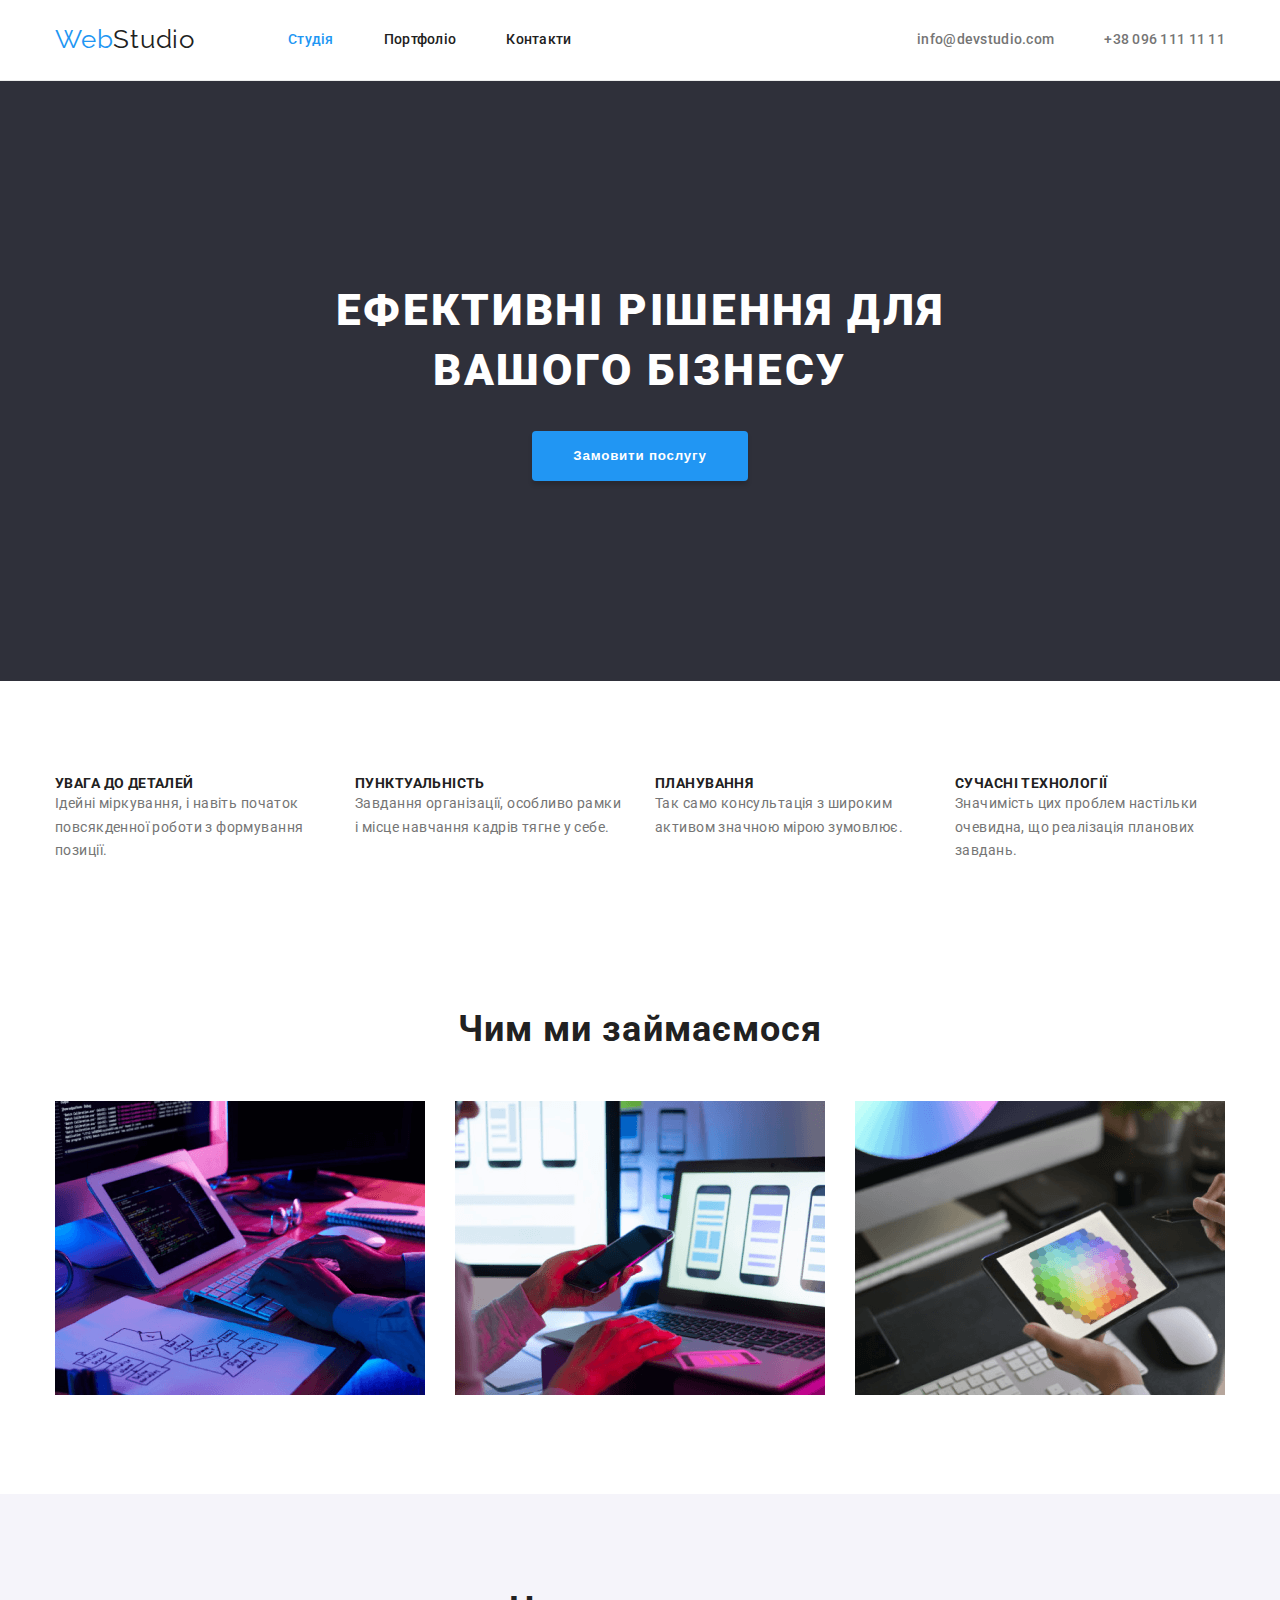
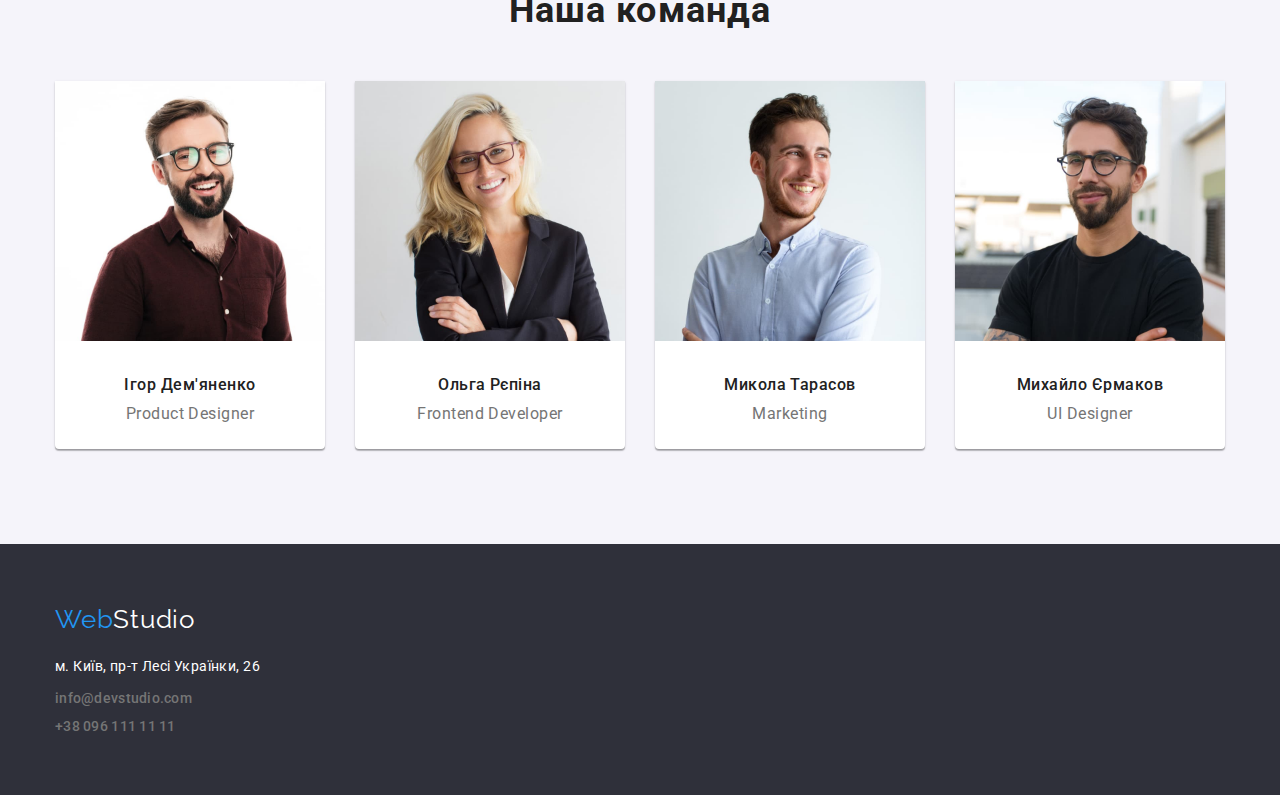
==== commit ad7679eb: "add header bottom line" ====
--- a/index.html
+++ b/index.html
@@ -14,28 +14,31 @@
 </head>
 
 <body class="page">
-    <header class="container">
-        <div class="header-flex">
-            <!-- WebStudio Logo —- include "img" (in case of logo) or text (in case of formatted text) into "a"
-                because normally users use it to return to a home page-->
-                <!-- tag nav is also for "logo" -->
-            <nav>
-                <!-- Navigation -->
-                <a href="./index.html" class="logo">
-                    <span class="logo-1-3">Web</span><span class="logo-2-3">Studio</span>
-                </a>
-                <ul class="list page-nav">
-                    <li><a href="./index.html" class="current">Студія</a></li>
-                    <li><a href="./portfolio.html">Портфоліо</a></li>
-                    <li><a href="">Контакти</a></li>
+    <header class="page-header">
+        <div class="container">
+            <div class="header-flex">
+                <!-- WebStudio Logo —- include "img" (in case of logo) or text (in case of formatted text) into "a"
+                    because normally users use it to return to a home page-->
+                    <!-- tag nav is also for "logo" -->
+                <nav>
+                    <!-- Navigation -->
+                    <a href="./index.html" class="logo">
+                        <span class="logo-1-3">Web</span><span class="logo-2-3">Studio</span>
+                    </a>
+                    <ul class="list page-nav">
+                        <li><a href="./index.html" class="current">Студія</a></li>
+                        <li><a href="./portfolio.html">Портфоліо</a></li>
+                        <li><a href="">Контакти</a></li>
+                    </ul>
+                </nav>
+                <!-- Contacts List -->
+                <ul class="list contact-nav contact-flex">
+                    <li><a href="mailto:info@devstudio.com">info@devstudio.com</a></li>
+                    <li><a href="tel:+380961111111">+38 096 111 11 11</a></li>
                 </ul>
-            </nav>
-            <!-- Contacts List -->
-            <ul class="list contact-nav contact-flex">
-                <li><a href="mailto:info@devstudio.com">info@devstudio.com</a></li>
-                <li><a href="tel:+380961111111">+38 096 111 11 11</a></li>
-            </ul>
+            </div>
         </div>
+        
     </header>
     <!-- Unique Page Content -->
     <main>
--- a/css/styles.css
+++ b/css/styles.css
@@ -50,8 +50,10 @@
     padding-right: 15px;
     margin-left: auto;
     margin-right: auto;
-
-    outline: 1px solid red;
+}
+
+.page-header {
+    border-bottom: 1px solid #ececec;
 }
 
 .header-flex {
@@ -112,8 +114,6 @@
     display: flex;
     padding-top: 95px;
     padding-bottom: 95px;
-
-    outline: 1px solid tomato;
 }
 
 .pros-list h3,
@@ -159,12 +159,28 @@
 }
 
 .filter-list {
+    display: flex;
+    justify-content: center;
     padding-top: 95px;
 }
 
+.filter-list li:not(:last-child) {
+    margin-right: 8px;
+}
+
 .works-list {
+    display: flex;
+    flex-wrap: wrap;
     padding-top: 35px;
     padding-bottom: 95px;
+}
+
+.works-list li {
+    margin-right: 30px;
+}
+
+.works-list li:nth-child(3n) {
+    margin-right: 0;
 }
 
 /* hide logical header */
@@ -338,9 +354,13 @@
 /* buttons */
 
 .button {
+    background: #F5F4FA;
+    border-radius: 4px;
+    border: 0px;
+    padding: 6px 22px;
+
     color: var(--main-text-color);
     background-color: var(--off-white-color);
-    border: 0px;
 
     font-family: inherit;
     font-weight: 500;
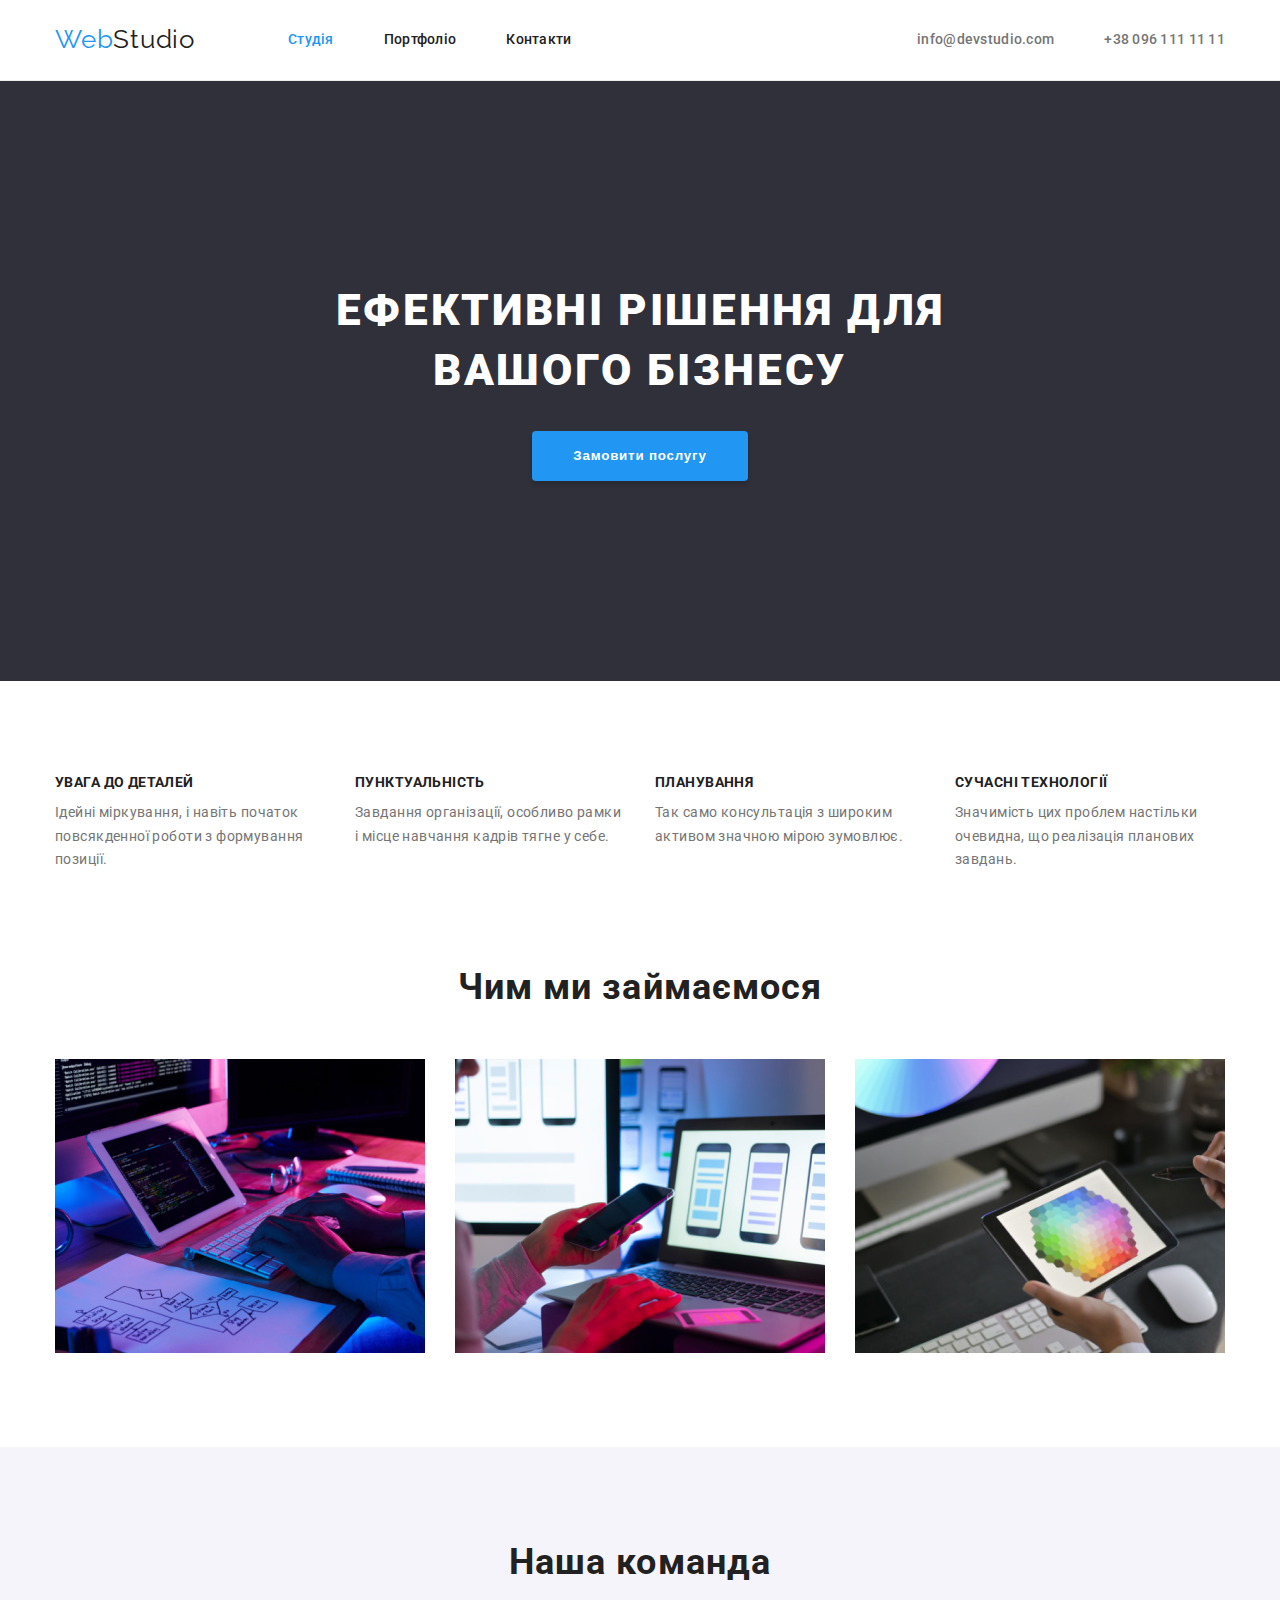
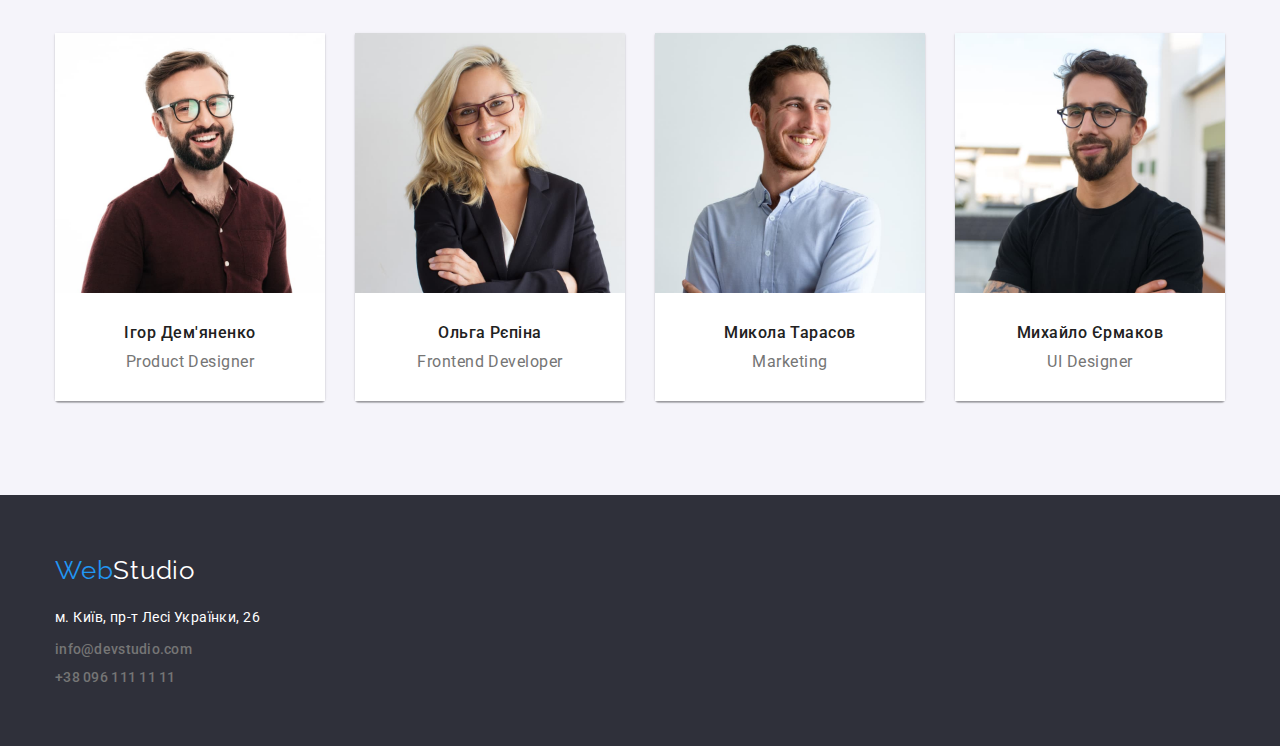
==== commit a80b4b82: "hw 03 update" ====
--- a/index.html
+++ b/index.html
@@ -52,7 +52,7 @@
         </section>
         <!-- one block for the next two sections(?) -->
             <!-- use "section" when you see homogeneous content for semantics -->
-        <section class="section">
+        <section class="section pros">
             <div class="container">
                 <!-- sometimes there can be no header in a section. adding a header to it (h2 below) improves semantics -->
                 <h2 class="hide-heading">Наші переваги</h2>
@@ -78,19 +78,19 @@
             </div>
         </section>
         <!-- what we do section -->
-        <section class="section-services">
+        <section class="section">
             <div class="container">
                 <h2 class="section-title bigfont">Чим ми займаємося</h2>
                 <!-- use "ul" if u see several similar elements repeating in a row -->
                 <ul class="list activity-list">
                     <li>
-                        <img src="images/box1.png" alt="What We Do Picture" width="370">
+                        <img src="images/box1.jpg" alt="What We Do Picture" width="370">
                     </li>
                     <li>
-                        <img src="images/box2.png" alt="What We Do Picture" width="370">
+                        <img src="images/box2.jpg" alt="What We Do Picture" width="370">
                     </li>
                     <li>
-                        <img src="images/box3.png" alt="What We Do Picture" width="370">
+                        <img src="images/box3.jpg" alt="What We Do Picture" width="370">
                     </li>
                 </ul>  
             </div>  
@@ -101,34 +101,34 @@
                 <h2 class="section-title bigfont">Наша команда</h2>
                 <!-- use "ul" if u see several similar elements repeating in a row -->
                 <ul class="list team-list">
-                    <div class="card">
-                        <li>
-                            <img src="images/ihor.jpg" alt="Photo of Ihor D." width="270">
+                    <li class="card">
+                        <img src="images/ihor.jpg" alt="Photo of Ihor D." width="270">
+                        <div class="card-label">
                             <h3 class="team-member">Ігор Дем'яненко</h3>
                             <p class="work-position">Product Designer</p>
-                        </li>
-                    </div>
-                    <div class="card">
-                        <li>
-                            <img src="images/olha.jpg" alt="Photo of Olha R." width="270">
+                        </div>
+                    </li>
+                    <li class="card">
+                        <img src="images/olha.jpg" alt="Photo of Olha R." width="270">
+                        <div class="card-label">
                             <h3 class="team-member">Ольга Рєпіна</h3>
                             <p class="work-position">Frontend Developer</p>
-                        </li>
-                    </div>
-                    <div class="card">
-                        <li>
-                            <img src="images/mykola.jpg" alt="Photo of Mykola T." width="270">
+                        </div>
+                    </li>
+                    <li class="card">
+                        <img src="images/mykola.jpg" alt="Photo of Mykola T." width="270">
+                        <div class="card-label">
                             <h3 class="team-member">Микола Тарасов</h3>
                             <p class="work-position">Marketing</p>
-                        </li>
-                    </div>
-                    <div class="card">
-                        <li>
-                            <img src="images/mykhailo.jpg" alt="Photo of Mykhailo Y." width="270">
+                        </div>
+                    </li>
+                    <li class="card">
+                        <img src="images/mykhailo.jpg" alt="Photo of Mykhailo Y." width="270">
+                        <div class="card-label">
                             <h3 class="team-member">Михайло Єрмаков</h3>
                             <p class="work-position">UI Designer</p>
-                        </li>
-                    </div>
+                        </div>
+                    </li>
                 </ul>
             </div>
         </section>
--- a/css/styles.css
+++ b/css/styles.css
@@ -110,10 +110,12 @@
     padding-left: 0;
 }
 
+.section.pros {
+    padding-bottom: 0;
+}
+
 .pros-list {
     display: flex;
-    padding-top: 95px;
-    padding-bottom: 95px;
 }
 
 .pros-list h3,
@@ -128,40 +130,52 @@
 
 .activity-list {
     display: flex;
-    justify-content: space-between;;
-    padding-bottom: 95px;
+    justify-content: space-between;
+}
+
+.activity-list img {
+    display: block;
+    max-width: 100%;
+    height: auto;
 }
 
 .team-list {
     display: flex;
     justify-content: space-between;
-    padding-bottom: 95px;
-}
-
-.card {
-    height: 368px;
-    background: var(--white-text-color);
-
+}
+
+.team-list .card {
     box-shadow: 0px 1px 3px rgba(0, 0, 0, 0.12), 0px 1px 1px rgba(0, 0, 0, 0.14), 0px 2px 1px rgba(0, 0, 0, 0.2);
     border-radius: 0px 0px 4px 4px;
 }
 
-.card h3 {
-    display: block;
-    margin-top: 30px;
+.card img {
+    display: block;
+    max-width: 100%;
+    height: auto;
+}
+
+.card-label {
+    padding-top: 30px;
+    padding-bottom: 30px;
+
+    background: var(--white-text-color);
+}
+
+.card-label h3 {
+    display: block;
     margin-bottom: 10px;
     text-align: center;
 }
 
-.card p {
+.card-label p {
     text-align: center;
-
 }
 
 .filter-list {
     display: flex;
     justify-content: center;
-    padding-top: 95px;
+    margin-bottom: 50px;
 }
 
 .filter-list li:not(:last-child) {
@@ -171,16 +185,34 @@
 .works-list {
     display: flex;
     flex-wrap: wrap;
-    padding-top: 35px;
-    padding-bottom: 95px;
 }
 
 .works-list li {
     margin-right: 30px;
+    margin-bottom: 30px;
+    background: #FFFFFF;
+}
+
+.works-list img {
+    margin-bottom: -4px;
+}
+
+.card-border {
+    padding-top: 24px;
+    padding-left: 24px;
+    padding-right: 24px;
+    padding-bottom: 20px;
+    border-left: 1px solid #EEEEEE;
+    border-right: 1px solid #EEEEEE;
+    border-bottom: 1px solid #EEEEEE;
 }
 
 .works-list li:nth-child(3n) {
     margin-right: 0;
+}
+
+.works-list li:nth-last-child(-n + 3) {
+    margin-bottom: 0px;
 }
 
 /* hide logical header */
@@ -258,9 +290,6 @@
     background-color: var(--dark-background-color);
     /* put text-align: center; into parent and all descendants will inherit centrical alignment */
     text-align: center;
-}
-
-.hero .container {
     padding-top: 200px;
     padding-bottom: 200px;
 }
@@ -298,18 +327,26 @@
 }
 
 /* section title formatting */
+
+.section {
+    padding-top: 94px;
+    padding-bottom: 94px;
+}
+
 .section.team {
     background-color: var(--off-white-color);
 }
 
 .section-title {
+    margin-top:0;
+    margin-bottom: 10px;
+
     color: var(--main-text-color);
     font-weight: 700;
     font-size: 14px;
     line-height: 1.14;
     letter-spacing: 0.03em;
     text-transform: uppercase;
-    margin-top:0;
 }
 
 .section-text {
@@ -320,8 +357,8 @@
 }
 
 .section-title.bigfont {
-    padding-top: 50px;
-    padding-bottom: 50px;
+    padding-top: 0;
+    margin-bottom: 50px;
 
     font-size: 36px;
     line-height: 1.17;
@@ -330,11 +367,6 @@
 }
 
 /* our team */
-
-.section.team .bigfont {
- padding-top: 95px;
- padding-bottom: 50px;
-}
 
 .team-member {
     color: var(--main-text-color);
